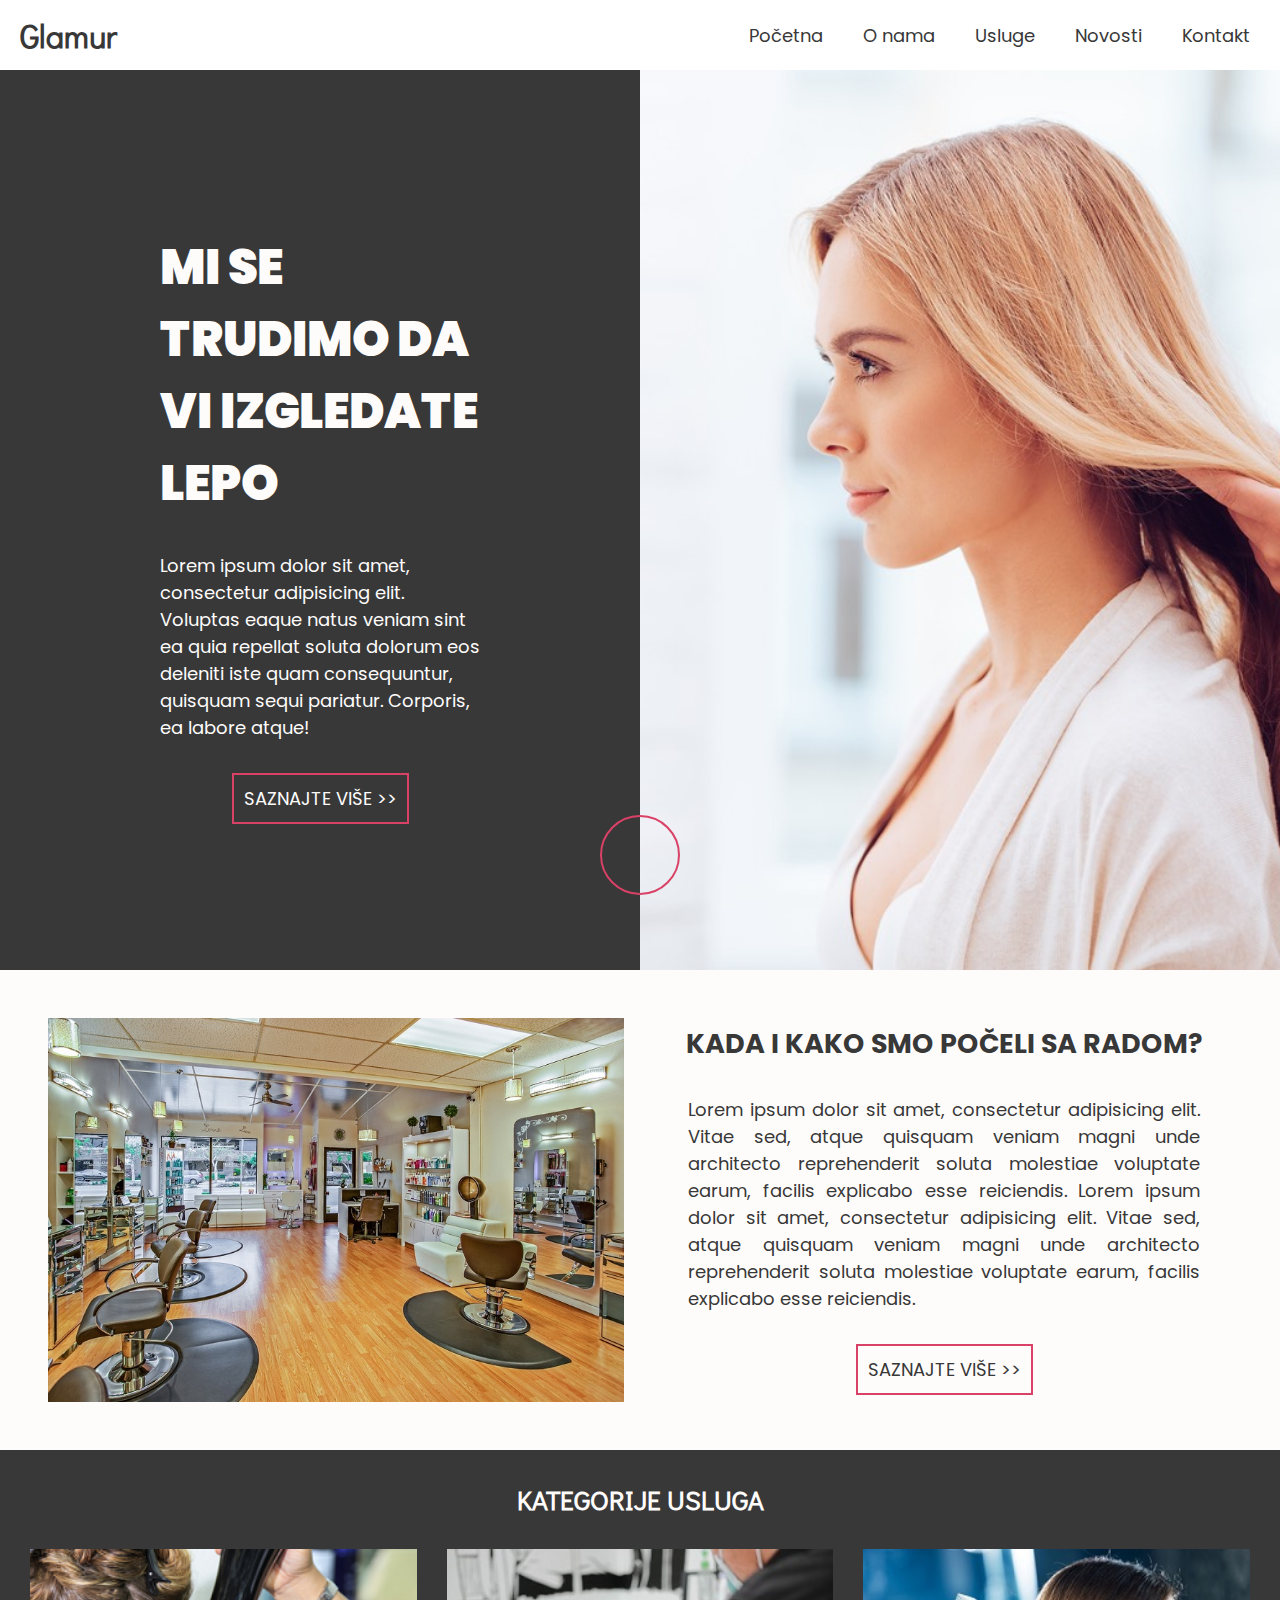
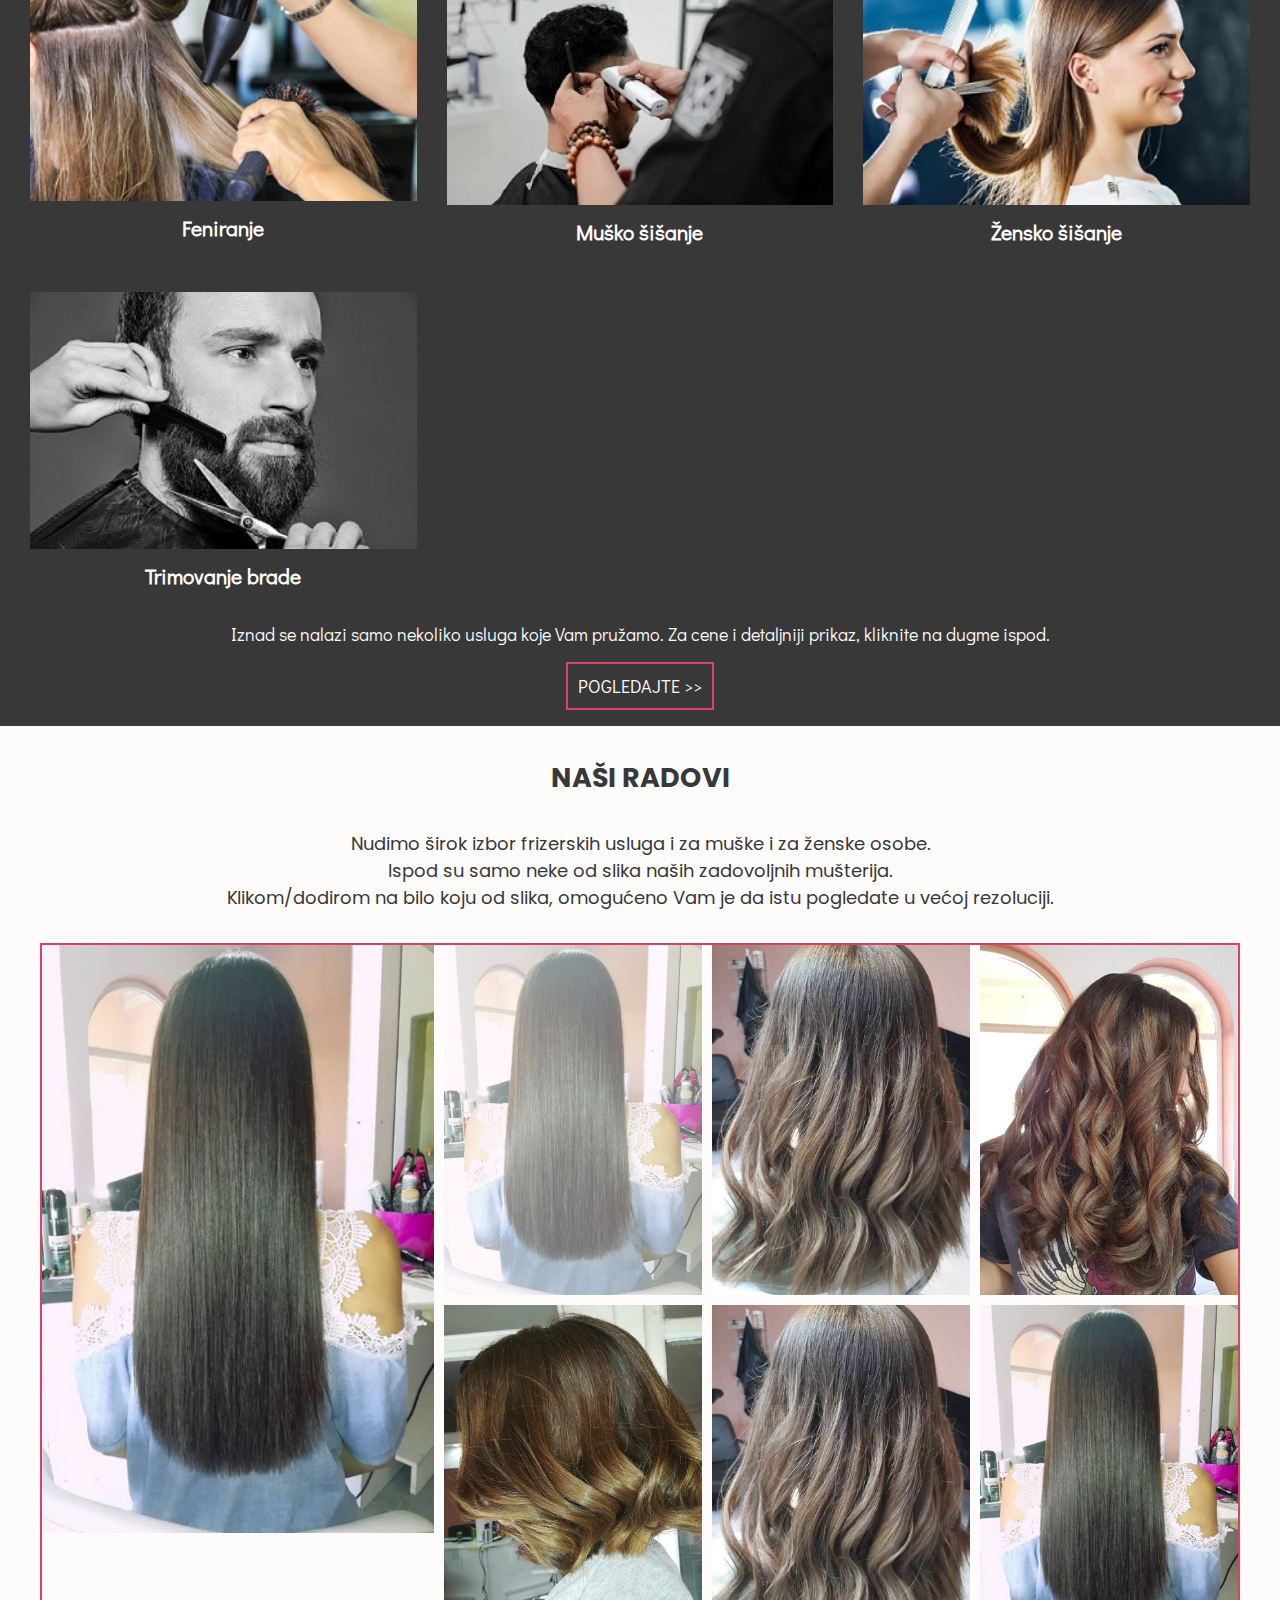
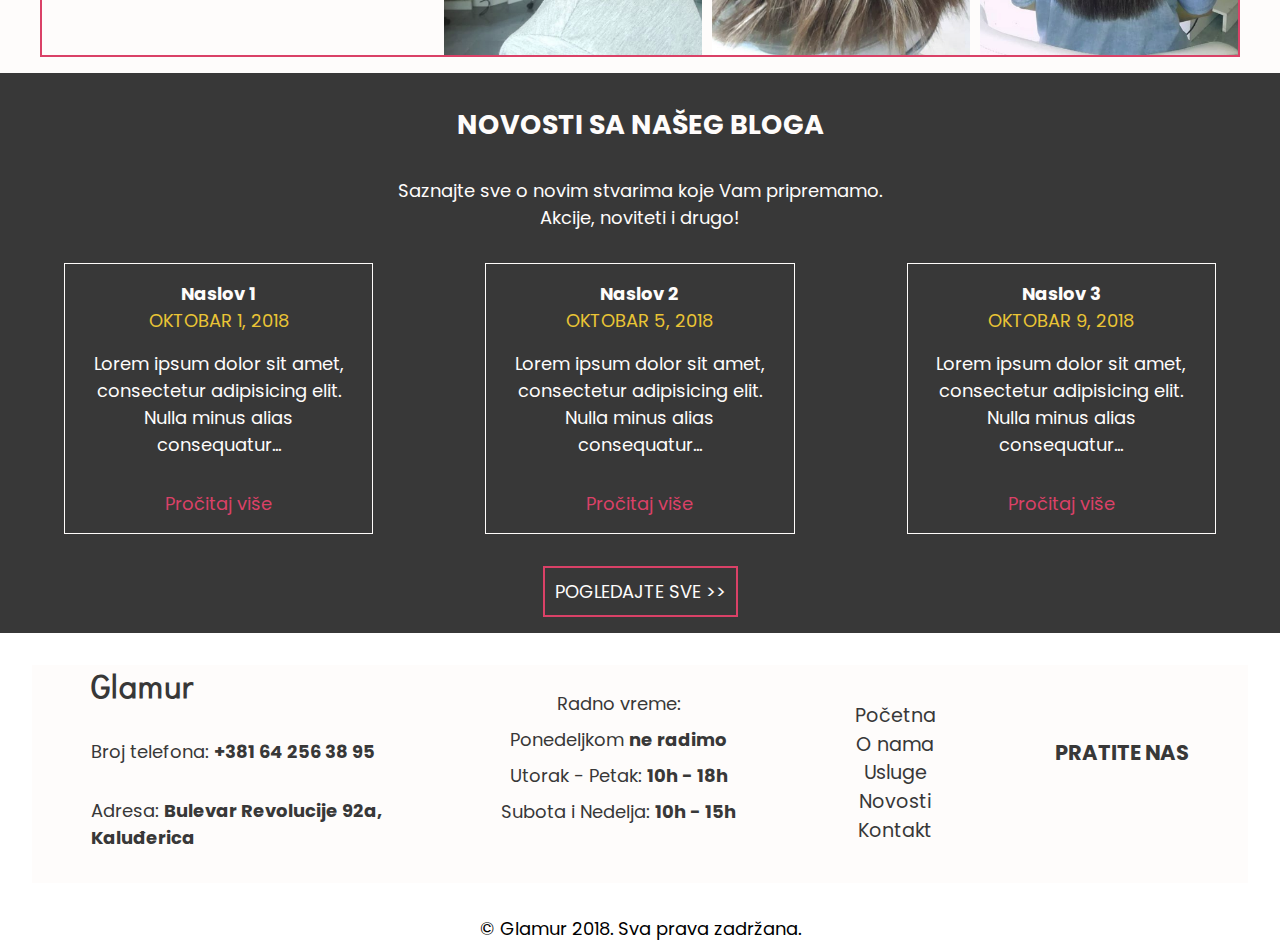
==== index.html @ 122aca2d "First commit before creating gh-pages branch" ====
<!DOCTYPE html>
<html lang="en">
<head>
    <meta charset="UTF-8">
    <meta name="viewport" content="width=device-width, initial-scale=1">
    <meta name="description" content="Početna stranica frizerskog salona Glamur Kaluđerica. Usluge, cene, galerija slika, kontakt informacije.">
    <meta name="keywords" content="Frizerski salon Glamur Kaluđerica, frizerski salon glamur, glamur kaludjerica, frizerski salon kaludjerica">
    <meta name="author" content="Jovan Jovanović | jovan6jovanovic@gmail.com">
    <link rel="icon" type="image" href="img/favicon/scissor-and-comb.png">
    <title>Frizerski salon Glamur Kaluđerica | Početna</title>
    <link rel="stylesheet" type="text/css" href="css/style.css">
    <link rel="stylesheet" href="https://use.fontawesome.com/releases/v5.4.1/css/all.css" integrity="sha384-5sAR7xN1Nv6T6+dT2mhtzEpVJvfS3NScPQTrOxhwjIuvcA67KV2R5Jz6kr4abQsz" crossorigin="anonymous">
</head>
<body>
 
 <div class="flex-container">
    
    <header id="home">
        <nav class="navbar">
            <span class="navbar-toggle" id="js-navbar-toggle">
                <i class="fas fa-bars"></i>
            </span>
            <a href="index.html" class="logo">Glamur</a>
            <ul class="main-nav" id="js-menu">
                <li><a href="index.html" class="nav-links">Početna</a></li>
                <li><a href="#" class="nav-links">O nama</a></li>
                <li><a href="#" class="nav-links">Usluge</a></li>
                <li><a href="#" class="nav-links">Novosti</a></li>
                <li><a href="#" class="nav-links">Kontakt</a></li>
            </ul>
        </nav>
    </header>
    
    <button onclick="topFunction()" id="scroll-to-top" title="Nazad na početak"><i class="fas fa-angle-up"></i></button>
    
    <section class="hero">
        <div class="left-half">
               <div class="left-half-content">
                <h1><strong>Mi se trudimo da Vi izgledate lepo</strong></h1>
                <p>Lorem ipsum dolor sit amet, consectetur adipisicing elit. Voluptas eaque natus veniam sint ea quia repellat soluta dolorum eos deleniti iste quam consequuntur, quisquam sequi pariatur. Corporis, ea labore atque!</p>
                <a href="#" class="button">Saznajte više &gt;&gt;</a>
                </div>
        </div>
        <div class="right-half">
            
        </div>
        
        <div class="scroll">
                <a href="#info"><i class="fas fa-angle-double-down"></i></a>
        </div>
    </section>
    
    <section class="info" id="info"> <!-- info -->
            <img src="img/salon.jpeg" alt="Frizerski salon Glamur">
            <div class="info-wrapper">
                <h2>Kada i kako smo počeli sa radom?</h2>
                <p>Lorem ipsum dolor sit amet, consectetur adipisicing elit. Vitae sed, atque quisquam veniam magni unde architecto reprehenderit soluta molestiae voluptate earum, facilis explicabo esse reiciendis. Lorem ipsum dolor sit amet, consectetur adipisicing elit. Vitae sed, atque quisquam veniam magni unde architecto reprehenderit soluta molestiae voluptate earum, facilis explicabo esse reiciendis.</p>
                <a href="#" class="more-info-about-us button">Saznajte više &gt;&gt;</a>
            </div>
    </section> <!-- kraj info-a -->
     
     <section class="services" id="services"> <!-- services -->
        <h2>Kategorije usluga</h2>
        <div class="services-img">
            <div>
                <img src="img/feniranje.png" class="rounded" alt="">
                <h3>Feniranje</h3>
            </div>
            <div>
                <img src="img/sisanje-musko.jpg" class="rounded" alt="">
                <h3>Muško šišanje</h3>
            </div>
            <div>
                <img src="img/sisanje-zensko.jpg" class="rounded" alt="">
                <h3>Žensko šišanje</h3>
            </div>
            <div>
                <img src="img/oblikovanje-brade.jpg" class="rounded" alt="">
                <h3>Trimovanje brade</h3>
            </div>
        </div>
        <p>Iznad se nalazi samo nekoliko usluga koje Vam pružamo. Za cene i detaljniji prikaz, kliknite na dugme ispod.</p>
        <a href="#" class="button">Pogledajte  &gt;&gt;</a>
    </section> <!-- kraj services-a -->
    
    
    <section class="gallery"> <!-- gallery -->
        <h2>Naši radovi</h2>
        <p>Nudimo širok izbor frizerskih usluga i za muške i za ženske osobe. <br>
        Ispod su samo neke od slika naših zadovoljnih mušterija. <br>
        Klikom/dodirom na bilo koju od slika, omogućeno Vam je da istu pogledate u većoj rezoluciji.
        </p>
        <div class="gallery-container"> <!-- gallery-container -->
            <div class="main-img">
                <img src="img/slika1.png" alt="" id="current">
            </div>
            <div class="imgs">
                <img src="img/slika1.png" alt="">
                <img src="img/slika2.png" alt="">
                <img src="img/slika3.png" alt="">
                <img src="img/slika4.png" alt="">
                <img src="img/slika2.png" alt="">
                <img src="img/slika1.png" alt="">
            </div>
        </div> <!-- kraj gallery-container-a -->
    </section> <!-- kraj gallery -->
     
    <section class="blog-posts" id="blog"> <!-- blog-posts -->
        <h2>Novosti sa našeg bloga</h2>
        <p>Saznajte sve o novim stvarima koje Vam pripremamo. <br>
        Akcije, noviteti i drugo!</p>
        <div class="posts">
            <article>
                <h4>Naslov 1</h4>
                <span class="date">Oktobar 1, 2018</span>
                <p>Lorem ipsum dolor sit amet, consectetur adipisicing elit. Nulla minus alias consequatur...</p>
                <a href="#" class="see-more">Pročitaj više</a>
            </article>
            <article>
                <h4>Naslov 2</h4>
                <span class="date">Oktobar 5, 2018</span>
                <p>Lorem ipsum dolor sit amet, consectetur adipisicing elit. Nulla minus alias consequatur...</p>
                <a href="#" class="see-more">Pročitaj više</a>
            </article>
            <article>
                <h4>Naslov 3</h4>
                <span class="date">Oktobar 9, 2018</span>
                <p>Lorem ipsum dolor sit amet, consectetur adipisicing elit. Nulla minus alias consequatur...</p>
                <a href="#" class="see-more">Pročitaj više</a>
            </article>
        </div>
        <a href="#" class="button">Pogledajte sve &gt;&gt;</a>
    </section> <!-- kraj blog-posts -->

    <footer>
        <div class="footer"> <!-- footer div -->
            <section class="footer-info">
                <h2 id="footer-logo"><a href="index.html">Glamur</a></h2>
                <p>Broj telefona: <strong>+381 64 256 38 95</strong></p>
                <p>Adresa: <strong>Bulevar Revolucije 92a, <br> Kaluđerica</strong></p>
            </section>
            <section class="work-hours">
                <p>Radno vreme: <br>
                Ponedeljkom <strong>ne radimo</strong> <br>
                Utorak - Petak: <strong>10h - 18h</strong> <br>
                Subota i Nedelja: <strong>10h - 15h</strong>
                </p>
            </section>
            <section class="second-nav">
               <nav class="footer-nav">
                    <ul>
                        <li><a href="index.html">Početna</a></li>
                        <li><a href="#">O nama</a></li>
                        <li><a href="#">Usluge</a></li>
                        <li><a href="#">Novosti</a></li>
                        <li><a href="#">Kontakt</a></li>
                    </ul>
                </nav>
            </section>
            <section class="social">
                <h3>PRATITE NAS</h3>
                    <div class="social-icons">
                        <a href="#"><i class="fab fa-facebook fa-3x"></i></a>
                        <a href="https://www.instagram.com/glamur_up_mp/" target="_blank"><i class="fab fa-instagram fa-3x"></i></a>
                        <a href="#"><i class="fab fa-google-plus-g fa-3x"></i></a>
                    </div>
            </section>
        </div> <!-- kraj footer div-a -->
        <p class="copyright">&copy; Glamur 2018. Sva prava zadržana.</p>
    </footer>

     
 </div> <!-- .flex-container -->
 
<script type="text/javascript" src="js/script.js"></script>       
</body>
</html>
---- css/style.css ----
@import url('https://fonts.googleapis.com/css?family=Didact+Gothic|Poppins');
/*
font-family: 'Didact Gothic', sans-serif;
font-family: 'Poppins', sans-serif;
*/

/* COLORS
grey: #383838;
white: #FEFCFB;
pink: #DA4167;
blue: #034078;
yellow: #EAC435;
*/

:root {
scroll-behavior: smooth;
}

/* ANIMATIONS */

@keyframes scroll {
    0% {
        transform: translateY(-50px);
        opacity: 1;
    }
    
    20% {
        transform: translateY(0px);
        opacity: 0.3;
    }
    
    40% {
        transform: translateY(0px);
        opacity: 0.5;
    }
    
    60% {
        transform: translateY(0px);
        opacity: 0.7;
    }
    
    100% {
       transform: translateY(100px); 
        opacity: 1;
    }
}

@keyframes fadeIn {
  to {
    opacity: 1;
  }
}

.fade-in {
  opacity: 0;
  animation: fadeIn 0.5s ease-in 1 forwards;
}

/* GLOBAL */

* {
    margin: 0;
    padding: 0;
    box-sizing: border-box;
}

body {
    font-family: 'Poppins', sans-serif;
    font-size: 16px;
}

html, body {
    height: 100%;
}

ul, nav { list-style: none; }

a {
    text-decoration: none;
}

h1,h2:not(#logo) { text-transform: uppercase;}
h1, h2:not(#logo), p {margin-bottom: 2rem;}

.button {
    text-transform: uppercase;
    border: 2px solid #DA4167;
    padding: 10px;
    display: inline-block; /* ovo se postavlja da bi moglo da se primeni margin-bottom */
}

.button:hover {
    background-color: #DA4167;
    color: #FEFCFB;
    transition: all 0.4s cubic-bezier(0.42, 0, 0.58, 1);
}

.flex-container {
    display: flex;
    flex-direction: column;
}

/* HEADER */

.main-nav li {
    text-align: center;
    margin: 15px auto;
}

.main-nav { display: none; }

.logo {
    display: inline-block;
    font: bold 32px 'Didact Gothic', sans-serif;
    margin-top: 10px;
    margin-left: 20px;
    color: #383838;
}

.nav-links {
    color: #383838;
}

.navbar-toggle {
    position: absolute;
    top: 10px;
    right: 20px;
    cursor: pointer; 
    color: #383838;
    font-size: 30px;
}

.active {
    display: block;
}  

/* HERO */

.hero {
    display: flex;
    flex-direction: column;
}

.left-half {
    min-height: 100vh;
    background: url(../img/mobile-hero-opacity.png);
    background-position: center;
    background-size: cover;
    color: #383838;
    display: flex;
    flex-direction: column;
    justify-content: center;
    align-items: center;
    text-align: center;
}

.left-half-content {
    margin-left: 2rem;
    margin-right: 2rem;
}

.left-half-content > h1 {
    text-transform: uppercase;
    text-align: center;
    font-size: 30px;
    margin-top: 2rem;
}

.left-half-content a {
    color: #383838;
    margin-bottom: 1rem;
}

.right-half {
    visibility: hidden;
}

.scroll {
    display: none;
}

/* "SCROLL TO TOP" BUTTON */
    
#scroll-to-top {
    display: none;
    position: fixed;
    bottom: 20px;
    right: 20px;
    z-index: 99;
    background-color: transparent;
    border: 2px solid #DA4167;
    outline: none;
    color: #DA4167;
    cursor: pointer;
    padding: 12px;
    font-size: 1em;
    transition: all 0.4s cubic-bezier(0.42, 0, 0.58, 1);
}

#scroll-to-top:hover {
    background-color: #DA4167;
    color: #FEFCFB;
}

/* INFO */

.info {
    display: grid;
    grid-template-columns: 1fr;
    grid-gap: 2rem;
    text-align: center;
    color: #383838;
    background: #FEFCFB;
    padding: 2rem;
}

.info p { text-align: justify; }

.info-wrapper { order: 1; }
.info-wrapper  h1 { margin-top: 2rem; }

.more-info-about-us { color: #383838; }

.info img {
    max-width: 100%;
    order: 2;
}

/* SERVICES */

.services {
    font-family: 'Didact Gothic', sans-serif;
    background: #383838;
    text-align: center;
    color: #FEFCFB;
}

.services a {
    color: #FEFCFB;
    margin-bottom: 1rem;
}

.services h3 { margin-bottom: 1rem; }
.services h2 { margin-top: 2rem; }
.services p { margin: 1rem 2rem; }

/* GALLERY */

.gallery {
    background: #FEFCFB;
    color: #383838;
    text-align: center;
}

.gallery p {
    margin-left: 2rem;
    margin-right: 2rem;
}

.gallery-container {
    max-width: 300px;
    margin: auto;
    margin-bottom: 1rem;
    border: 2px solid #DA4167;
}

.gallery > h2 {margin-top: 2rem;}

.imgs {
    display: grid;
    justify-content: center;
    grid-template-columns: repeat(2, 1fr);
    grid-gap: 5px;
}

.main-img img,
.imgs img {
  width: 100%;
}

/* BLOG */

.blog-posts {
    background: #383838;
    text-align: center;
    color: #FEFCFB;
}

.blog-posts > h2 { margin-top: 2rem;}

.blog-posts > a {
    color: #FEFCFB;
    margin-bottom: 1rem;
    margin-top: 2rem;
}

.posts {
    display: grid;
    grid-template-rows: repeat(3, 1fr);
    grid-gap: 2rem;
}

.posts > article {
    border: 1px solid #FEFCFB;
    padding: 1rem;
    margin-left: 2rem;
    margin-right: 2rem;
}

.posts p { margin-top: 1rem;}
.posts a { color: #DA4167; }

.date {
    color: #EAC435; 
    text-transform: uppercase;
}


/* FOOTER */

.footer {
    margin: 2rem;
    background: #FEFCFB;
    color: #383838;
    display: flex;
    flex-direction: column;
    justify-content: space-around;
    align-items: center;
}

.copyright {
    margin: 0;
    text-align: center;
}

.footer-nav {
   display: none;
}

.work-hours { text-align: center; }
.work-hours p { line-height: 2; }

.social { text-align: center; }
.social-icons { margin-top: 1rem; }
.social-icons a { margin: 0 10px; }

.fa-facebook { color: #4862A3; }
.fa-instagram { color: #C9006B }
.fa-google-plus-g { color: #D44546; }

#footer-logo {
    font-family: 'Didact Gothic', sans-serif;
    font-size: 2rem;
    letter-spacing: 1px;
    text-transform: capitalize !important;
}

#footer-logo a { color: #383838; }
#footer-logo a:hover { color: #DA4167; }

.footer-info { text-align: center; }



/* ========================================================================================================================
DESKTOP LAYOUT */

@media screen and (min-width: 768px) {

/* GENERIC STYLES */
    
    body {
        font-size: 18px;
    }
    
    h1 { font-size: 3rem !important;}
    
/* HEADER */
    
    .navbar {
        display: flex;
        justify-content: space-between;
        padding-bottom: 0;
        height: 70px;
        align-items: center;
    }
    
    .main-nav {
        display: flex;
        margin-right: 30px;
        flex-direction: row;
        justify-content: flex-end;
    }
    
    .main-nav li { margin: 0; }
    
    .nav-links {
        margin-left: 40px;
        color: #383838;
    }
    
    .logo { margin-top: 0; }
    
   .navbar-toggle { display: none; }
    
    .logo:hover,
    .nav-links:hover {
        color: #DA4167;
    }

    
/* HERO */
    
    .hero {
        display: grid;
        grid-template-columns: 1fr 1fr;
        min-height: 100vh;
    }
    
    .hero a { color: #FEFCFB; }
    
    .left-half {
        background: #383838;
        color: #FEFCFB;
    }
    
    .left-half-content {
        width: 50%;
        text-align: center;
    }
    
    .left-half-content h1 { text-align: left; }
    .left-half-content p { text-align: left; }
    
    .right-half {
        visibility: visible;
        background-image: url(../img/mobile-hero.jpg);
        background-size: cover;
        background-position: center;
   }
    
/* SCROLL DOWN BUTTON */

    .scroll {
        display: block;
        position: absolute;
        top: 95%;
        left: 50%;
        transform: translate(-50%, -50%);
        width: 80px;
        height: 80px;
        border: 2px solid #DA4167;
        border-radius: 50%;
        text-align: center;
        font-size: 50px;
        line-height: 80px;
        overflow: hidden;
    }

    .scroll:hover {
        background: rgba(218,65,103, 0.1);
    }

    .scroll .fas {
        margin: 0;
        padding: 0;
        color: #DA4167;
        animation: scroll 1.7s cubic-bezier(.52,.01,.51,1) infinite;
    }
    
/* "SCROLL TO TOP" BUTTON */
    
    #scroll-to-top {
        padding: 15px;
        font-size: 1.5em;
    }
    
/* INFO */

    .info {
        color: #383838;
        background: #FEFCFB;
        display: grid;
        grid-gap: 2rem;
        grid-template-columns: repeat(2, 1fr);
        padding: 3rem;
        text-align: center;
    }

    .info-wrapper {
        display: flex;
        flex-direction: column;
        justify-content: center;
        align-items: center;
    }

    .info-wrapper > p {
        text-align: justify;
        margin-left: 2rem;
        margin-right: 2rem;
    }

    .info img {
        transition: transform .5s;
        order: 1;
    }

    .info img:hover {
        transform: scale(1.1);
        transition: transform .5s;
    }
    
/* SERVICES */
    
    .services-img {
        display: grid;
        margin-left: 30px;
        margin-right: 30px;
        margin-bottom: 1rem;
        grid-gap: 30px;
        grid-template-columns: repeat(auto-fit, minmax(300px, 1fr));
    }
    
    .services-img img {
        width: 100%;
        box-shadow: #383838;
        transition: transform .5s;
}

    .services-img img:hover {
        transform: scale(1.1);
        transition: transform .5s;
    }
    
    .services h3 { margin-top: 0.5rem; }
    
/* GALLERY */
    
    .gallery-container {
        max-width: 1200px;
        display: grid;
        grid-template-columns: repeat(6, 1fr);
        grid-gap: 10px;
    }
    
    .imgs:hover { cursor: pointer; }

    .main-img {
        grid-column: 1 / 3;
    }

    .imgs {
        grid-column: 3 / -1;
        display: grid;
        grid-template-columns: repeat(3, 1fr);
        grid-template-rows: 1fr 1fr;
        grid-gap: 10px;
    }
    
    .imgs img { max-height: 350px; }
    
    
/*  BLOG-POSTS */
    
    .posts {
        display: grid;
        grid-template-columns: repeat(3, 1fr);
        grid-template-rows: auto;
        grid-gap: 3rem;
        margin-bottom: 2rem;
        margin-left: 2rem;
        margin-right: 2rem;
    }
    
    .blog-posts > a { margin-top: 0; }
    
/* FOOTER */
    
    .footer {
        flex-direction: row;
    }
    
    .footer-nav {
        display: block;
        text-align: center;
        font-size: 1.2rem;
        line-height: 1.5;
    }
    
    .footer-nav li a { color: #383838; }

    .footer-nav li a:hover {
        text-decoration: underline;
        color: #DA4167;
    }
    
    .footer-info { text-align: left; }
    
} /* media query zagrada */
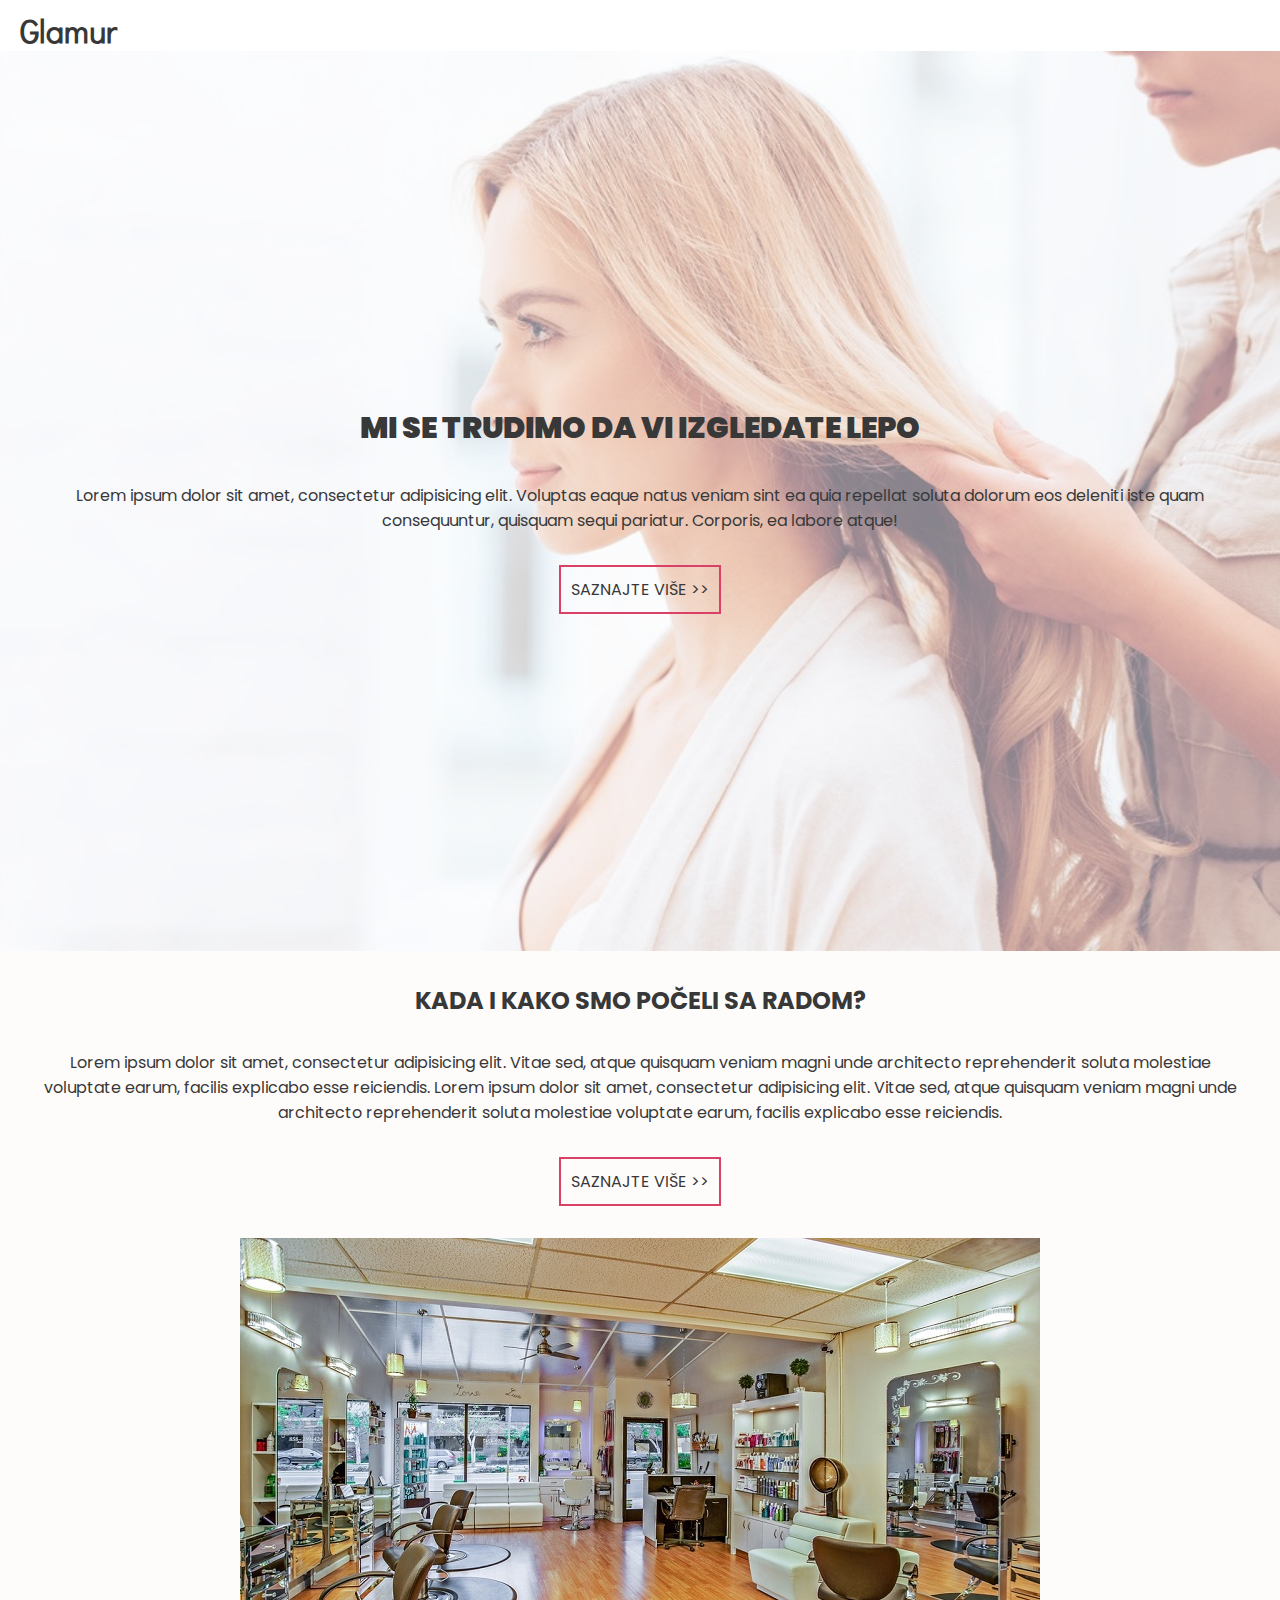
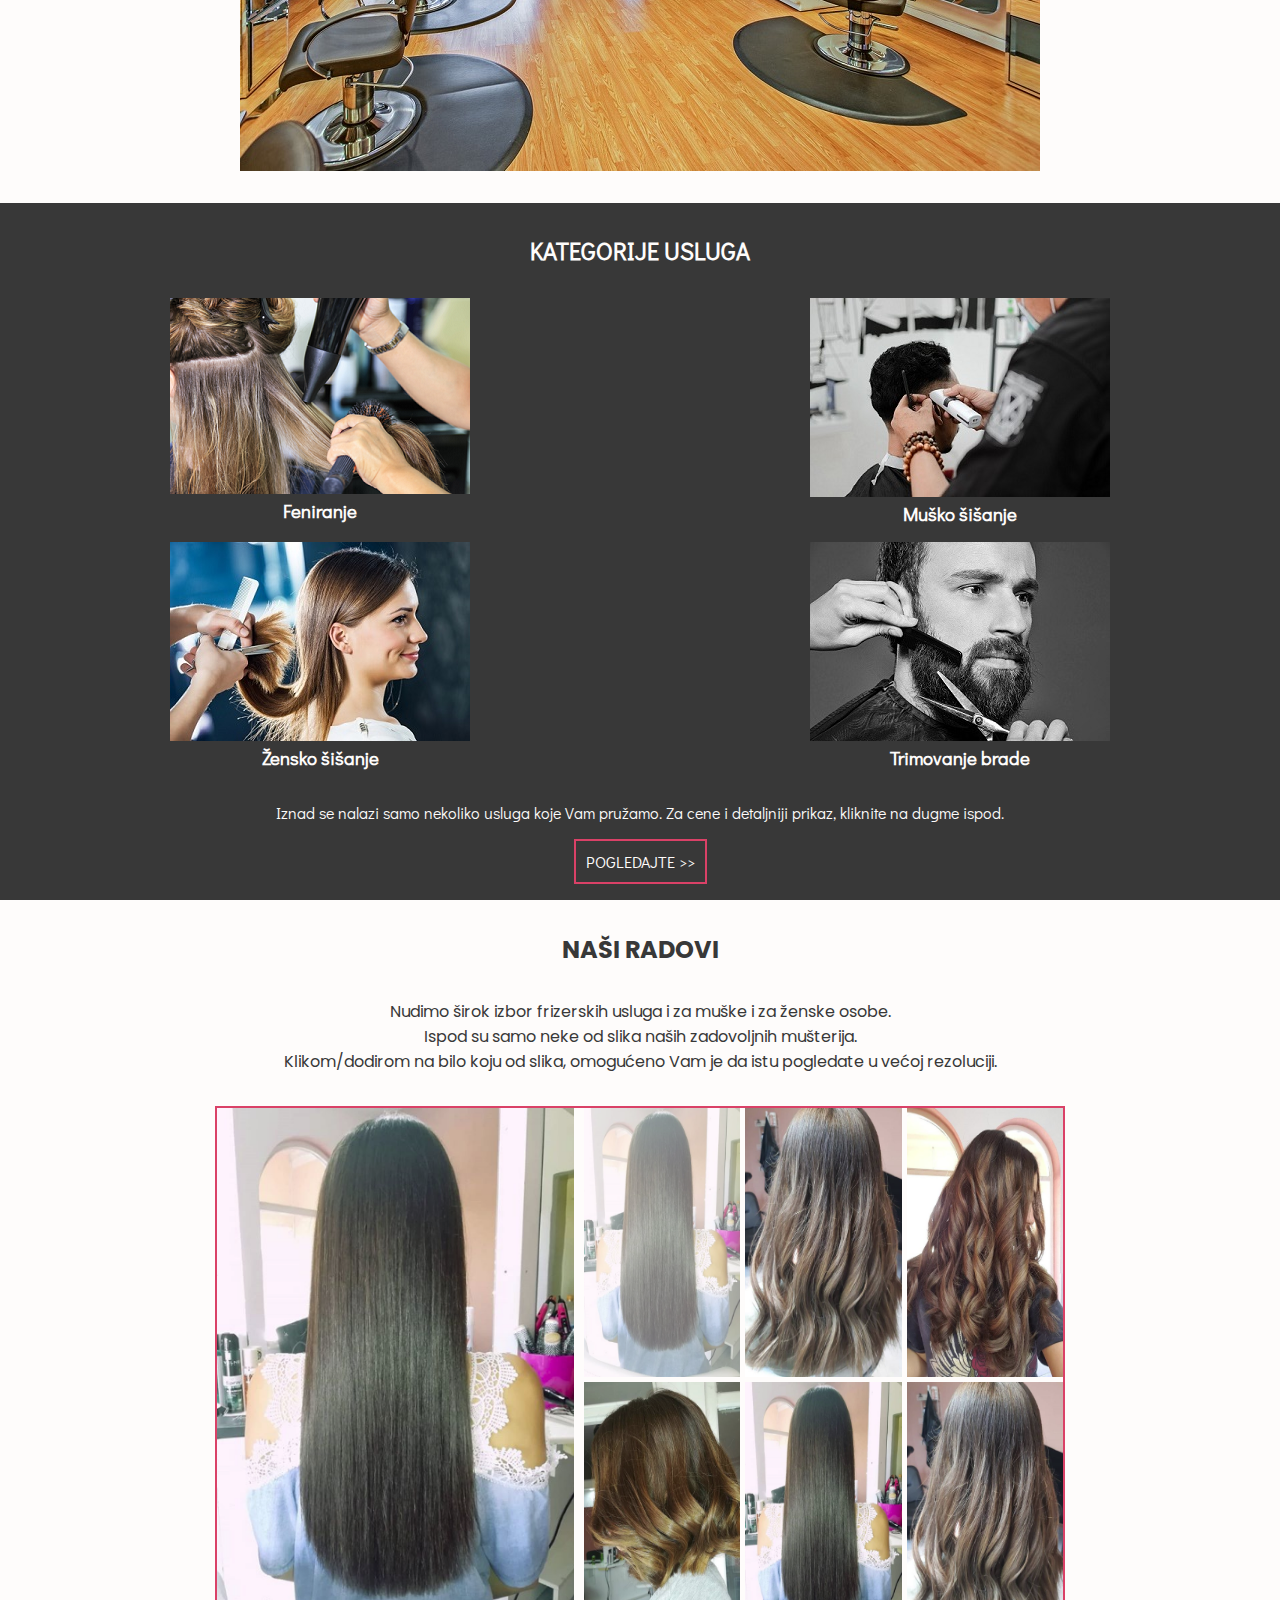
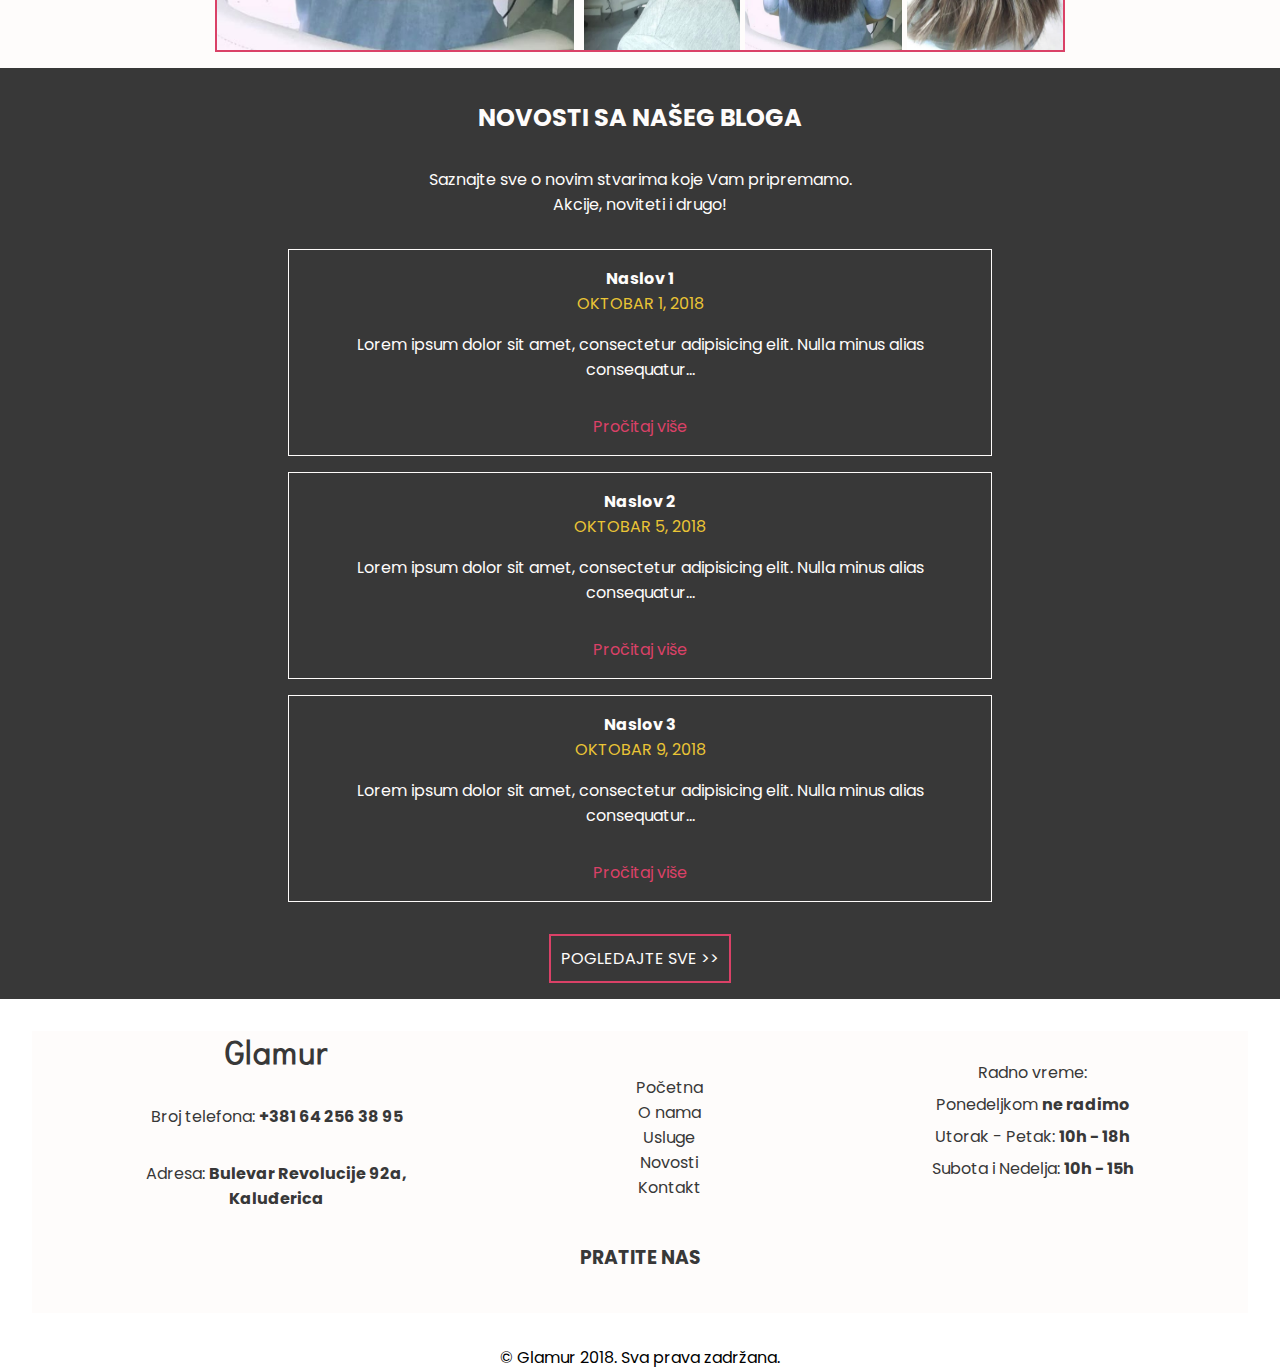
==== commit e3a9b0aa: "Probably final version" ====
--- a/index.html
+++ b/index.html
@@ -99,8 +99,8 @@
                 <img src="img/slika2.png" alt="">
                 <img src="img/slika3.png" alt="">
                 <img src="img/slika4.png" alt="">
+                <img src="img/slika1.png" alt="">
                 <img src="img/slika2.png" alt="">
-                <img src="img/slika1.png" alt="">
             </div>
         </div> <!-- kraj gallery-container-a -->
     </section> <!-- kraj gallery -->
--- a/css/style.css
+++ b/css/style.css
@@ -214,8 +214,6 @@
     padding: 2rem;
 }
 
-.info p { text-align: justify; }
-
 .info-wrapper { order: 1; }
 .info-wrapper  h1 { margin-top: 2rem; }
 
@@ -224,6 +222,9 @@
 .info img {
     max-width: 100%;
     order: 2;
+    display: block;
+    margin-left: auto;
+    margin-right: auto;
 }
 
 /* SERVICES */
@@ -275,7 +276,8 @@
 
 .main-img img,
 .imgs img {
-  width: 100%;
+    width: 100%;
+    height: auto;
 }
 
 /* BLOG */
@@ -333,9 +335,14 @@
     text-align: center;
 }
 
-.footer-nav {
-   display: none;
-}
+.footer-nav { display: none; }
+
+.footer-nav li a { color: #383838; }
+
+.footer-nav li a:hover {
+        text-decoration: underline;
+        color: #DA4167;
+    }
 
 .work-hours { text-align: center; }
 .work-hours p { line-height: 2; }
@@ -365,7 +372,7 @@
 /* ========================================================================================================================
 DESKTOP LAYOUT */
 
-@media screen and (min-width: 768px) {
+@media screen and (min-width: 1281px) {
 
 /* GENERIC STYLES */
     
@@ -495,7 +502,6 @@
     }
 
     .info-wrapper > p {
-        text-align: justify;
         margin-left: 2rem;
         margin-right: 2rem;
     }
@@ -522,8 +528,7 @@
     }
     
     .services-img img {
-        width: 100%;
-        box-shadow: #383838;
+        max-width: 100%;
         transition: transform .5s;
 }
 
@@ -539,7 +544,8 @@
     .gallery-container {
         max-width: 1200px;
         display: grid;
-        grid-template-columns: repeat(6, 1fr);
+        grid-template-columns: repeat(auto-fit, minmax(200px, 1fr));
+        grid-auto-flow: dense;
         grid-gap: 10px;
     }
     
@@ -547,17 +553,17 @@
 
     .main-img {
         grid-column: 1 / 3;
+        grid-row: 1 / -1;
     }
 
     .imgs {
         grid-column: 3 / -1;
         display: grid;
-        grid-template-columns: repeat(3, 1fr);
-        grid-template-rows: 1fr 1fr;
-        grid-gap: 10px;
-    }
-    
-    .imgs img { max-height: 350px; }
+        grid-template-columns: repeat(auto-fit, minmax(200px, 1fr));
+        grid-auto-flow: dense;
+    }
+    
+/*    .imgs img { max-height: 290px; }*/
     
     
 /*  BLOG-POSTS */
@@ -578,6 +584,7 @@
     
     .footer {
         flex-direction: row;
+        font-size: 16px;
     }
     
     .footer-nav {
@@ -585,15 +592,158 @@
         text-align: center;
         font-size: 1.2rem;
         line-height: 1.5;
-    }
-    
-    .footer-nav li a { color: #383838; }
-
-    .footer-nav li a:hover {
-        text-decoration: underline;
-        color: #DA4167;
+        font-size: 16px;
     }
     
     .footer-info { text-align: left; }
     
-} /* media query zagrada */+} /* media query zagrada */
+
+
+
+
+
+
+
+
+
+
+
+/* ==================================================================================================================================================
+TABLETS, IPADS (PORTRAIT)
+*/
+
+@media screen and (min-width: 768px) and (max-width: 1024px) {
+    
+/*   SERVICES */
+  
+    .services-img {
+        display: grid;
+        grid-template-columns: repeat(auto-fit, minmax(300px, 1fr));
+    }
+    
+/*  GALLERY */
+    
+    .gallery-container {
+        max-width: 500px;
+        grid-template-columns: repeat(auto-fit, minmax(350px, 1fr));
+        grid-auto-flow: dense;
+        grid-gap: 10px;
+    }
+    
+    .imgs {
+        display: grid;
+        grid-template-columns: repeat(3, 1fr);
+        grid-auto-flow: dense;
+    }
+    
+    
+/*  BLOG-POSTS */
+    
+    .posts {
+        max-width: 60%;
+        display: block;
+        margin-left: auto;
+        margin-right: auto;
+    }
+    
+    .posts article { margin-bottom: 1rem; }
+    
+    .blog-posts > a { margin-top: 1rem; }
+    
+/*  FOOTER */
+    
+    .footer {
+        display: grid;
+        grid-template-areas: 
+            'info hours'
+            'social social';
+    }
+    
+    .footer-info { grid-area: info; }
+    
+    .work-hours { grid-area: hours; }
+    
+    .social { grid-area: social; }
+  
+}
+
+
+
+
+/* ==================================================================================================================================================
+LAPTOPS
+*/
+
+
+@media (min-width: 1025px) and (max-width: 1280px) {
+    
+/*  SERVICES */
+    .services-img {
+        display: grid;
+        grid-template-columns: 1fr 1fr;
+    }
+    
+/*  GALLERY */
+    
+    .gallery-container {
+        max-width: 850px;
+        display: grid;
+        grid-template-columns: repeat(7, 1fr);
+        grid-auto-flow: dense;
+        grid-gap: 10px;
+    }
+    
+    .imgs:hover { cursor: pointer; }
+
+    .main-img {
+        grid-column: 1 / 4;
+    }
+    
+    #current, .imgs img { height: 100%; }
+
+    .imgs {
+        grid-column: 4 / -1;
+        display: grid;
+        grid-template-columns: repeat(3, 1fr);
+        grid-auto-flow: dense;
+    }
+    
+    
+/*  BLOG-POSTS */
+    
+    .posts {
+        max-width: 60%;
+        display: block;
+        margin-left: auto;
+        margin-right: auto;
+    }
+    
+    .posts article { margin-bottom: 1rem; }
+    
+    .blog-posts > a { margin-top: 1rem; }
+    
+/*  FOOTER */
+    
+    .footer {
+        display: grid;
+        grid-template-areas: 
+            'info nav hours'
+            'social social social';
+    }
+    
+    .footer-info { grid-area: info; }
+    
+    .second-nav {
+        grid-area: nav;
+        text-align: center;
+    }
+    
+    .footer-nav { display: block; }
+    
+    .work-hours { grid-area: hours; }
+    
+    .social { grid-area: social; }
+     
+  
+}
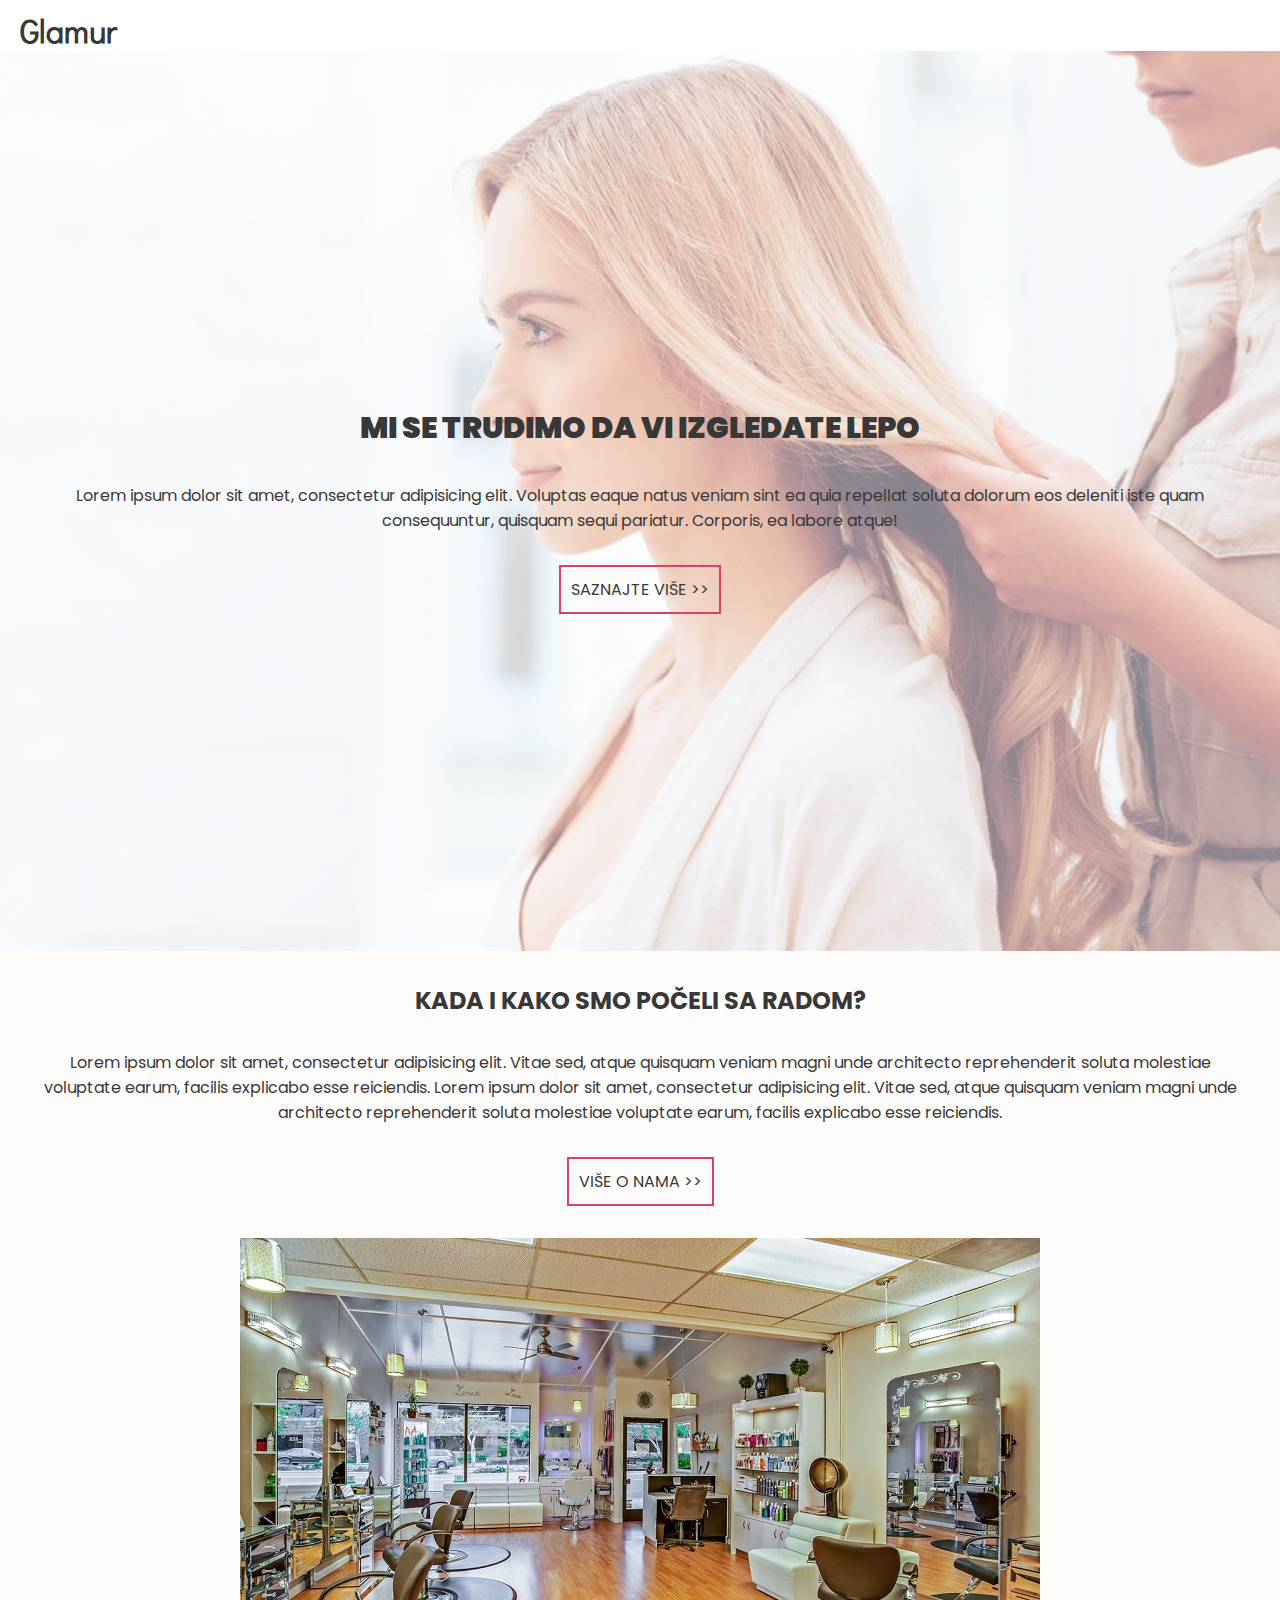
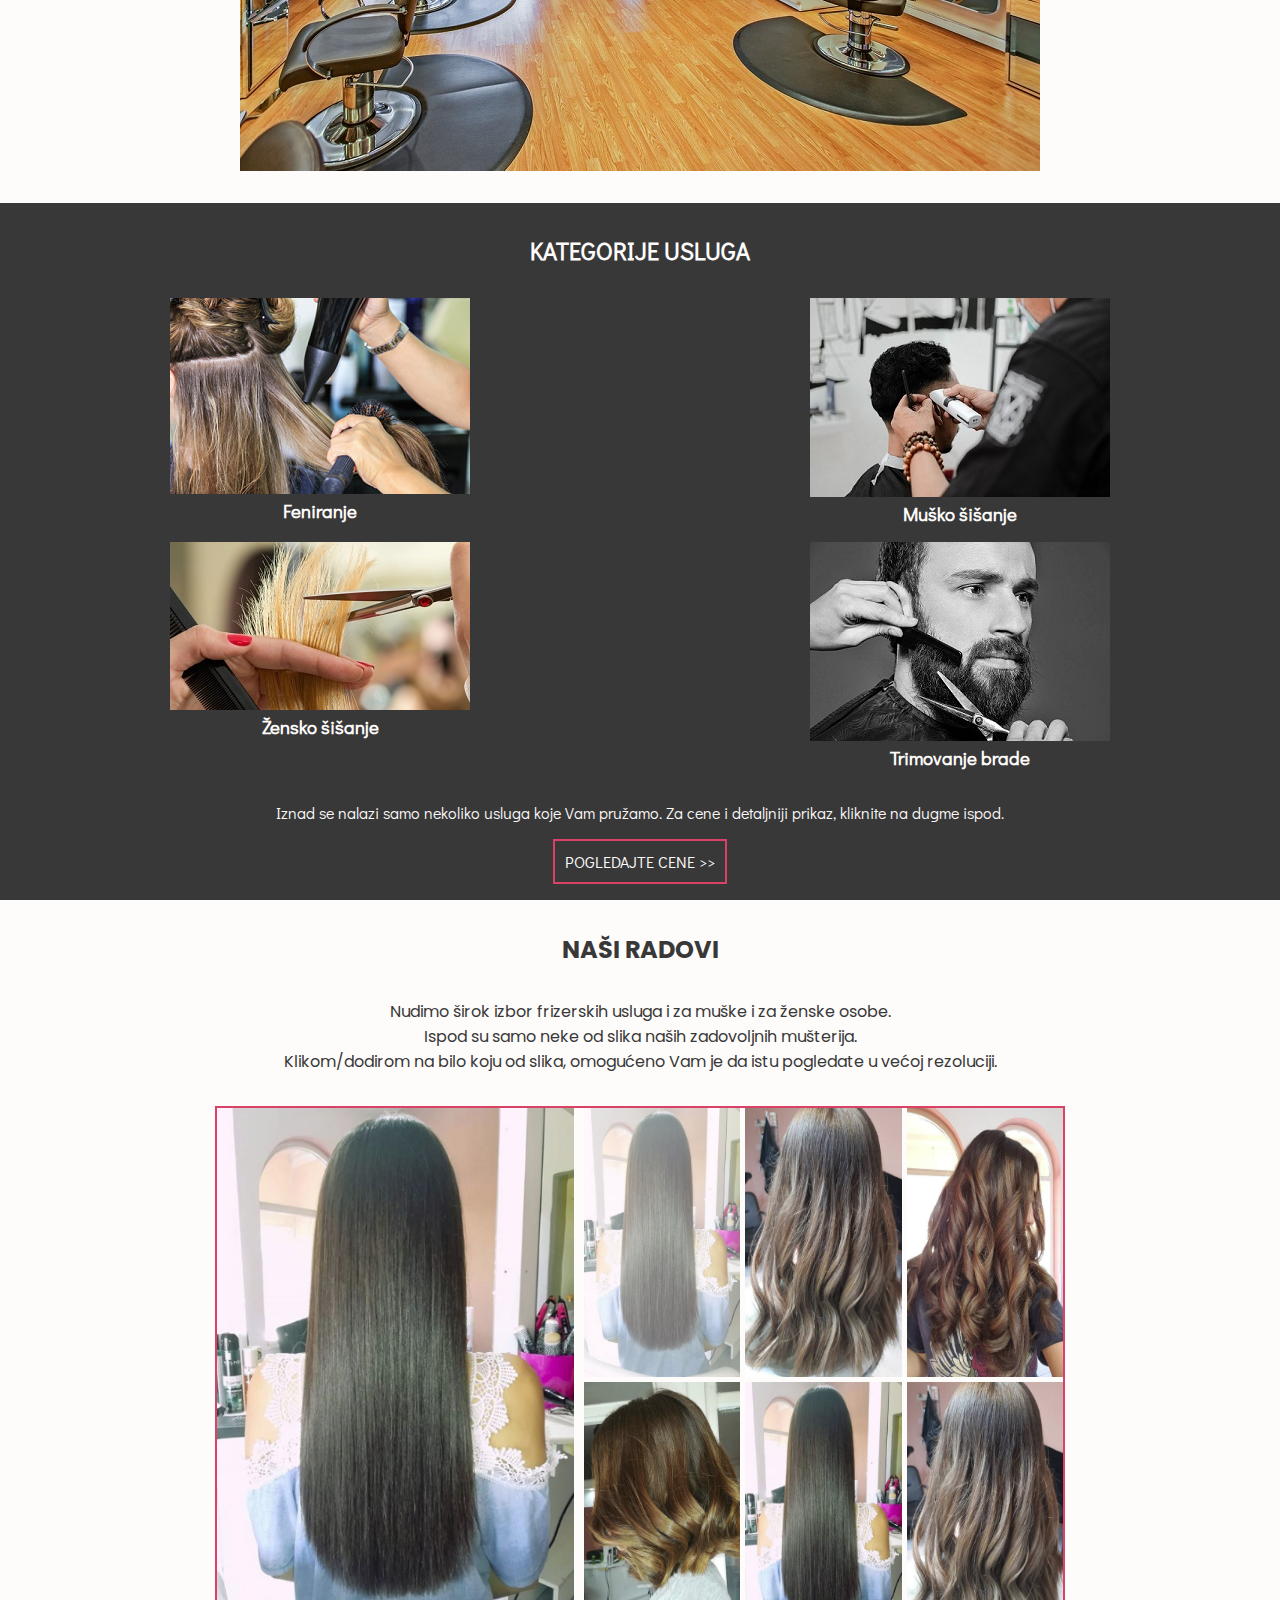
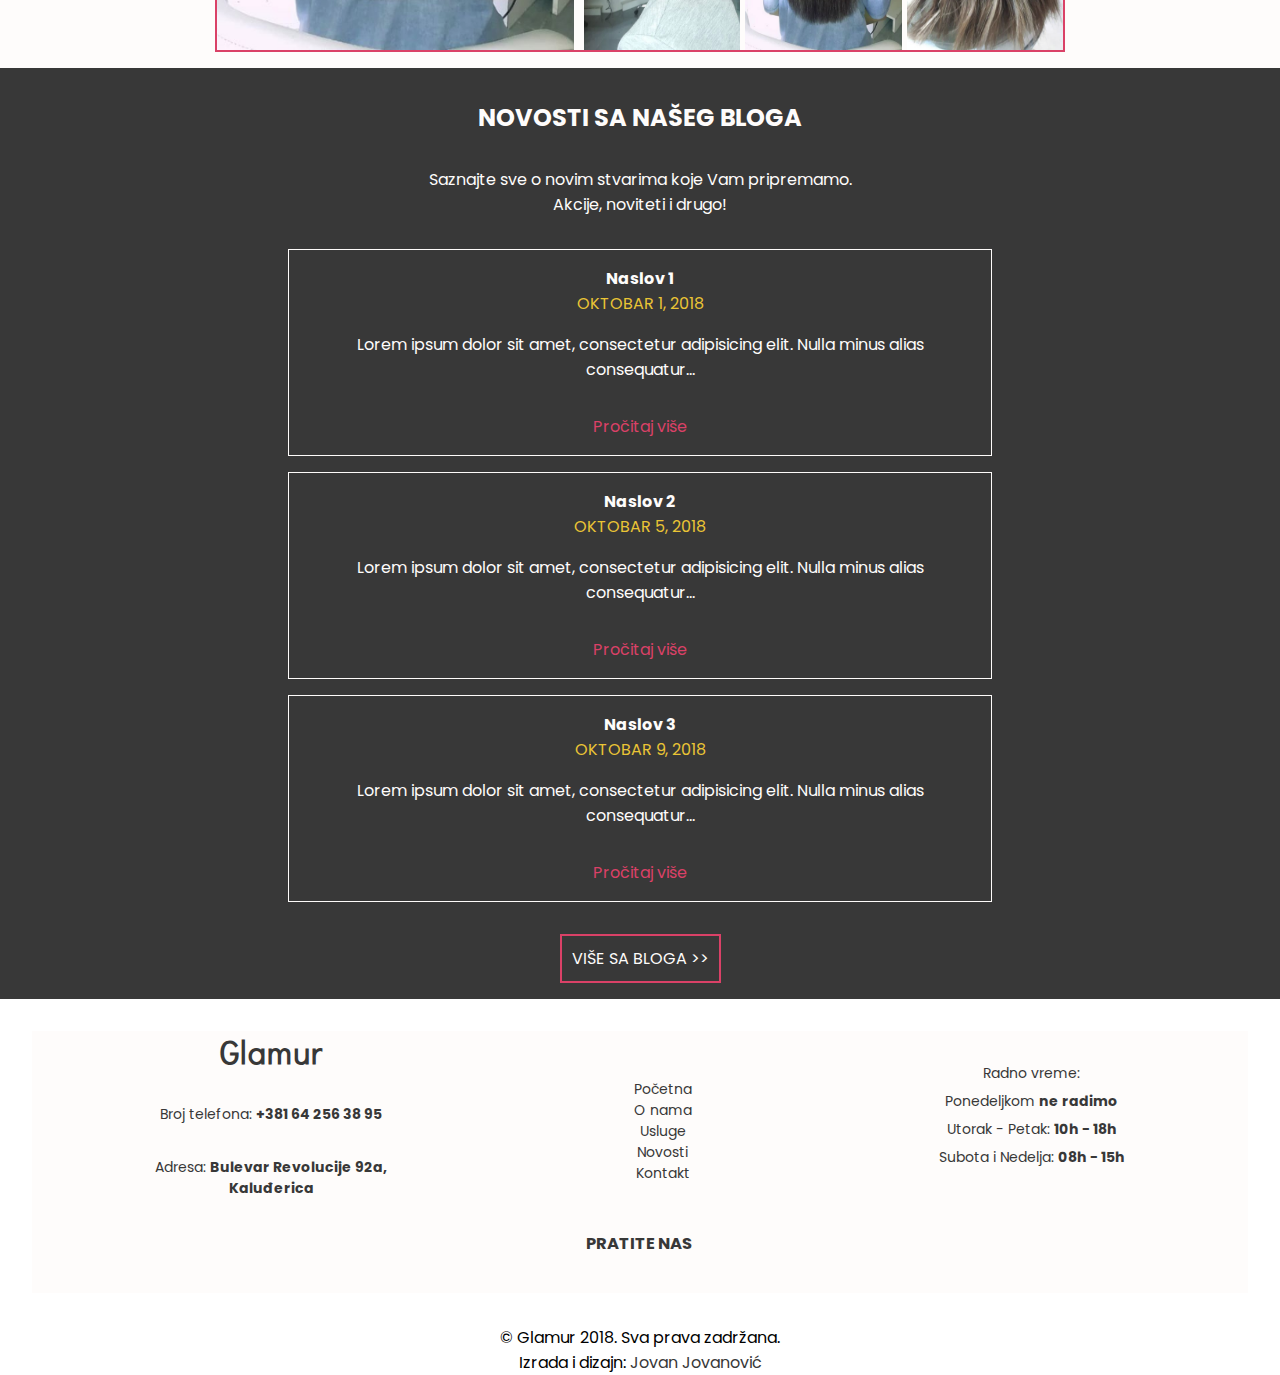
==== commit e38ba72e: "Adedd about us page" ====
--- a/index.html
+++ b/index.html
@@ -4,11 +4,11 @@
     <meta charset="UTF-8">
     <meta name="viewport" content="width=device-width, initial-scale=1">
     <meta name="description" content="Početna stranica frizerskog salona Glamur Kaluđerica. Usluge, cene, galerija slika, kontakt informacije.">
-    <meta name="keywords" content="Frizerski salon Glamur Kaluđerica, frizerski salon glamur, glamur kaludjerica, frizerski salon kaludjerica">
+    <meta name="keywords" content="frizerski, salon, glamur, kaludjerica, glamur kaludjerica, frizerski salon kaluđerica">
     <meta name="author" content="Jovan Jovanović | jovan6jovanovic@gmail.com">
     <link rel="icon" type="image" href="img/favicon/scissor-and-comb.png">
-    <title>Frizerski salon Glamur Kaluđerica | Početna</title>
-    <link rel="stylesheet" type="text/css" href="css/style.css">
+    <title>Početna | Frizerski salon Glamur Kaluđerica</title>
+    <link rel="stylesheet" type="text/css" href="css/home-page.css">
     <link rel="stylesheet" href="https://use.fontawesome.com/releases/v5.4.1/css/all.css" integrity="sha384-5sAR7xN1Nv6T6+dT2mhtzEpVJvfS3NScPQTrOxhwjIuvcA67KV2R5Jz6kr4abQsz" crossorigin="anonymous">
 </head>
 <body>
@@ -23,8 +23,8 @@
             <a href="index.html" class="logo">Glamur</a>
             <ul class="main-nav" id="js-menu">
                 <li><a href="index.html" class="nav-links">Početna</a></li>
-                <li><a href="#" class="nav-links">O nama</a></li>
-                <li><a href="#" class="nav-links">Usluge</a></li>
+                <li><a href="o-nama.html" class="nav-links">O nama</a></li>
+                <li><a href="usluge.html" class="nav-links">Usluge</a></li>
                 <li><a href="#" class="nav-links">Novosti</a></li>
                 <li><a href="#" class="nav-links">Kontakt</a></li>
             </ul>
@@ -55,7 +55,7 @@
             <div class="info-wrapper">
                 <h2>Kada i kako smo počeli sa radom?</h2>
                 <p>Lorem ipsum dolor sit amet, consectetur adipisicing elit. Vitae sed, atque quisquam veniam magni unde architecto reprehenderit soluta molestiae voluptate earum, facilis explicabo esse reiciendis. Lorem ipsum dolor sit amet, consectetur adipisicing elit. Vitae sed, atque quisquam veniam magni unde architecto reprehenderit soluta molestiae voluptate earum, facilis explicabo esse reiciendis.</p>
-                <a href="#" class="more-info-about-us button">Saznajte više &gt;&gt;</a>
+                <a href="o-nama.html" class="more-info-about-us button">Više o nama &gt;&gt;</a>
             </div>
     </section> <!-- kraj info-a -->
      
@@ -80,7 +80,7 @@
             </div>
         </div>
         <p>Iznad se nalazi samo nekoliko usluga koje Vam pružamo. Za cene i detaljniji prikaz, kliknite na dugme ispod.</p>
-        <a href="#" class="button">Pogledajte  &gt;&gt;</a>
+        <a href="usluge.html" class="button">Pogledajte cene &gt;&gt;</a>
     </section> <!-- kraj services-a -->
     
     
@@ -129,7 +129,7 @@
                 <a href="#" class="see-more">Pročitaj više</a>
             </article>
         </div>
-        <a href="#" class="button">Pogledajte sve &gt;&gt;</a>
+        <a href="#" class="button">Više sa bloga &gt;&gt;</a>
     </section> <!-- kraj blog-posts -->
 
     <footer>
@@ -143,15 +143,15 @@
                 <p>Radno vreme: <br>
                 Ponedeljkom <strong>ne radimo</strong> <br>
                 Utorak - Petak: <strong>10h - 18h</strong> <br>
-                Subota i Nedelja: <strong>10h - 15h</strong>
+                Subota i Nedelja: <strong>08h - 15h</strong>
                 </p>
             </section>
             <section class="second-nav">
                <nav class="footer-nav">
                     <ul>
                         <li><a href="index.html">Početna</a></li>
-                        <li><a href="#">O nama</a></li>
-                        <li><a href="#">Usluge</a></li>
+                        <li><a href="o-nama.html">O nama</a></li>
+                        <li><a href="usluge.html">Usluge</a></li>
                         <li><a href="#">Novosti</a></li>
                         <li><a href="#">Kontakt</a></li>
                     </ul>
@@ -166,7 +166,11 @@
                     </div>
             </section>
         </div> <!-- kraj footer div-a -->
-        <p class="copyright">&copy; Glamur 2018. Sva prava zadržana.</p>
+        
+        <div class="copy-and-design-info">
+            <p>&copy; Glamur 2018. Sva prava zadržana.</p>
+            <p>Izrada i dizajn: <a href="https://www.linkedin.com/in/jovan-jovanovi%C4%87-3b93a686/" target="_blank">Jovan Jovanović</a></p>
+        </div>
     </footer>
 
      
--- a/css/home-page.css
+++ b/css/home-page.css
@@ -0,0 +1,761 @@
+@import url('https://fonts.googleapis.com/css?family=Didact+Gothic|Poppins');
+/*
+font-family: 'Didact Gothic', sans-serif;
+font-family: 'Poppins', sans-serif;
+*/
+
+/* COLORS
+grey: #383838;
+white: #FEFCFB;
+pink: #DA4167;
+blue: #034078;
+yellow: #EAC435;
+*/
+
+:root {
+scroll-behavior: smooth;
+}
+
+/* ANIMATIONS */
+
+@keyframes scroll {
+    0% {
+        transform: translateY(-50px);
+        opacity: 1;
+    }
+    
+    20% {
+        transform: translateY(0px);
+        opacity: 0.3;
+    }
+    
+    40% {
+        transform: translateY(0px);
+        opacity: 0.5;
+    }
+    
+    60% {
+        transform: translateY(0px);
+        opacity: 0.7;
+    }
+    
+    100% {
+       transform: translateY(100px); 
+        opacity: 1;
+    }
+}
+
+@keyframes fadeIn {
+  to {
+    opacity: 1;
+  }
+}
+
+.fade-in {
+  opacity: 0;
+  animation: fadeIn 0.5s ease-in 1 forwards;
+}
+
+/* GLOBAL */
+
+* {
+    margin: 0;
+    padding: 0;
+    box-sizing: border-box;
+}
+
+body {
+    font-family: 'Poppins', sans-serif;
+    font-size: 16px;
+}
+
+html, body {
+    height: 100%;
+}
+
+ul, nav { list-style: none; }
+
+a {
+    text-decoration: none;
+}
+
+h1,h2:not(#logo) { text-transform: uppercase;}
+h1, h2:not(#logo), p {margin-bottom: 2rem;}
+
+.button {
+    text-transform: uppercase;
+    border: 2px solid #DA4167;
+    padding: 10px;
+    display: inline-block; /* ovo se postavlja da bi moglo da se primeni margin-bottom */
+}
+
+.button:hover {
+    background-color: #DA4167;
+    color: #FEFCFB;
+    transition: all 0.4s cubic-bezier(0.42, 0, 0.58, 1);
+}
+
+.flex-container {
+    display: flex;
+    flex-direction: column;
+}
+
+/* HEADER */
+
+.main-nav li {
+    text-align: center;
+    margin: 15px auto;
+}
+
+.main-nav { display: none; }
+
+.logo {
+    display: inline-block;
+    font: bold 32px 'Didact Gothic', sans-serif;
+    margin-top: 10px;
+    margin-left: 20px;
+    color: #383838;
+}
+
+.nav-links {
+    color: #383838;
+}
+
+.navbar-toggle {
+    position: absolute;
+    top: 10px;
+    right: 20px;
+    cursor: pointer; 
+    color: #383838;
+    font-size: 30px;
+}
+
+.active {
+    display: block;
+}  
+
+/* HERO */
+
+.hero {
+    display: flex;
+    flex-direction: column;
+}
+
+.left-half {
+    min-height: 100vh;
+    background: url(../img/mobile-hero-opacity.png);
+    background-position: center;
+    background-size: cover;
+    color: #383838;
+    display: flex;
+    flex-direction: column;
+    justify-content: center;
+    align-items: center;
+    text-align: center;
+}
+
+.left-half-content {
+    margin-left: 2rem;
+    margin-right: 2rem;
+}
+
+.left-half-content > h1 {
+    text-transform: uppercase;
+    text-align: center;
+    font-size: 30px;
+    margin-top: 2rem;
+}
+
+.left-half-content a {
+    color: #383838;
+    margin-bottom: 1rem;
+}
+
+.right-half {
+    visibility: hidden;
+}
+
+.scroll {
+    display: none;
+}
+
+/* "SCROLL TO TOP" BUTTON */
+    
+#scroll-to-top {
+    display: none;
+    position: fixed;
+    bottom: 20px;
+    right: 20px;
+    z-index: 99;
+    background-color: transparent;
+    border: 2px solid #DA4167;
+    outline: none;
+    color: #DA4167;
+    cursor: pointer;
+    padding: 12px;
+    font-size: 1em;
+    transition: all 0.4s cubic-bezier(0.42, 0, 0.58, 1);
+}
+
+#scroll-to-top:hover {
+    background-color: #DA4167;
+    color: #FEFCFB;
+}
+
+/* INFO */
+
+.info {
+    display: grid;
+    grid-template-columns: 1fr;
+    grid-gap: 2rem;
+    text-align: center;
+    color: #383838;
+    background: #FEFCFB;
+    padding: 2rem;
+}
+
+.info-wrapper { order: 1; }
+.info-wrapper  h1 { margin-top: 2rem; }
+
+.more-info-about-us { color: #383838; }
+
+.info img {
+    max-width: 100%;
+    order: 2;
+    display: block;
+    margin-left: auto;
+    margin-right: auto;
+}
+
+/* SERVICES */
+
+.services {
+    font-family: 'Didact Gothic', sans-serif;
+    background: #383838;
+    text-align: center;
+    color: #FEFCFB;
+}
+
+.services a {
+    color: #FEFCFB;
+    margin-bottom: 1rem;
+}
+
+.services h3 { margin-bottom: 1rem; }
+.services h2 { margin-top: 2rem; }
+.services p { margin: 1rem 2rem; }
+
+/* GALLERY */
+
+.gallery {
+    background: #FEFCFB;
+    color: #383838;
+    text-align: center;
+}
+
+.gallery p {
+    margin-left: 2rem;
+    margin-right: 2rem;
+}
+
+.gallery-container {
+    max-width: 300px;
+    margin: auto;
+    margin-bottom: 1rem;
+    border: 2px solid #DA4167;
+}
+
+.gallery > h2 {margin-top: 2rem;}
+
+.imgs {
+    display: grid;
+    justify-content: center;
+    grid-template-columns: repeat(2, 1fr);
+    grid-gap: 5px;
+}
+
+.main-img img,
+.imgs img {
+    width: 100%;
+    height: auto;
+}
+
+/* BLOG */
+
+.blog-posts {
+    background: #383838;
+    text-align: center;
+    color: #FEFCFB;
+}
+
+.blog-posts > h2 { margin-top: 2rem;}
+
+.blog-posts > a {
+    color: #FEFCFB;
+    margin-bottom: 1rem;
+    margin-top: 2rem;
+}
+
+.posts {
+    display: grid;
+    grid-template-rows: repeat(3, 1fr);
+    grid-gap: 2rem;
+}
+
+.posts > article {
+    border: 1px solid #FEFCFB;
+    padding: 1rem;
+    margin-left: 2rem;
+    margin-right: 2rem;
+}
+
+.posts p { margin-top: 1rem;}
+.posts a { color: #DA4167; }
+
+.date {
+    color: #EAC435; 
+    text-transform: uppercase;
+}
+
+
+/* FOOTER */
+
+.footer {
+    font-size: 0.875rem;
+    margin: 2rem;
+    background: #FEFCFB;
+    color: #383838;
+    display: flex;
+    flex-direction: column;
+    justify-content: space-around;
+    align-items: center;
+}
+
+.copy-and-design-info {
+    display: flex;
+    flex-direction: column;
+    text-align: center;
+}
+
+.copy-and-design-info p { margin: 0;}
+.copy-and-design-info a { color: #383838; }
+
+.footer-nav { display: none; }
+
+.footer-nav li a { color: #383838; }
+
+.footer-nav li a:hover {
+        text-decoration: underline;
+        color: #DA4167;
+    }
+
+.work-hours { text-align: center; }
+.work-hours p { line-height: 2; }
+
+.social { text-align: center; }
+.social-icons { margin-top: 1rem; }
+.social-icons a { margin: 0 10px; }
+
+.fa-facebook { color: #4862A3; }
+.fa-instagram { color: #C9006B }
+.fa-google-plus-g { color: #D44546; }
+
+#footer-logo {
+    font-family: 'Didact Gothic', sans-serif;
+    font-size: 2rem;
+    letter-spacing: 1px;
+    text-transform: capitalize !important;
+}
+
+#footer-logo a { color: #383838; }
+#footer-logo a:hover { color: #DA4167; }
+
+.footer-info { text-align: center; }
+
+
+
+
+/* ===============================================================================
+DESKTOP LAYOUT
+================================================================================== */
+
+@media screen and (min-width: 1281px) {
+
+/* GENERIC STYLES */
+    
+    body {
+        font-size: 18px;
+    }
+    
+    h1 { font-size: 3rem !important;}
+    
+/* HEADER */
+    
+    .navbar {
+        display: flex;
+        justify-content: space-between;
+        padding-bottom: 0;
+        height: 70px;
+        align-items: center;
+    }
+    
+    .main-nav {
+        display: flex;
+        margin-right: 30px;
+        flex-direction: row;
+        justify-content: flex-end;
+    }
+    
+    .main-nav li { margin: 0; }
+    
+    .nav-links {
+        margin-left: 40px;
+        color: #383838;
+    }
+    
+    .logo { margin-top: 0; }
+    
+   .navbar-toggle { display: none; }
+    
+    .logo:hover,
+    .nav-links:hover {
+        color: #DA4167;
+    }
+
+    
+/* HERO */
+    
+    .hero {
+        display: grid;
+        grid-template-columns: 1fr 1fr;
+        min-height: 100vh;
+    }
+    
+    .hero a { color: #FEFCFB; }
+    
+    .left-half {
+        background: #383838;
+        color: #FEFCFB;
+    }
+    
+    .left-half-content {
+        width: 50%;
+        text-align: center;
+    }
+    
+    .left-half-content h1 { text-align: left; }
+    .left-half-content p { text-align: left; }
+    
+    .right-half {
+        visibility: visible;
+        background-image: url(../img/mobile-hero.jpg);
+        background-size: cover;
+        background-position: center;
+   }
+    
+/* SCROLL DOWN BUTTON */
+
+    .scroll {
+        display: block;
+        position: absolute;
+        top: 95%;
+        left: 50%;
+        transform: translate(-50%, -50%);
+        width: 80px;
+        height: 80px;
+        border: 2px solid #DA4167;
+        border-radius: 50%;
+        text-align: center;
+        font-size: 50px;
+        line-height: 80px;
+        overflow: hidden;
+    }
+
+    .scroll:hover {
+        background: rgba(218,65,103, 0.1);
+    }
+
+    .scroll .fas {
+        margin: 0;
+        padding: 0;
+        color: #DA4167;
+        animation: scroll 1.7s cubic-bezier(.52,.01,.51,1) infinite;
+    }
+    
+/* "SCROLL TO TOP" BUTTON */
+    
+    #scroll-to-top {
+        padding: 15px;
+        font-size: 1.5em;
+    }
+    
+/* INFO */
+
+    .info {
+        color: #383838;
+        background: #FEFCFB;
+        display: grid;
+        grid-gap: 2rem;
+        grid-template-columns: repeat(2, 1fr);
+        padding: 3rem;
+        text-align: center;
+    }
+
+    .info-wrapper {
+        display: flex;
+        flex-direction: column;
+        justify-content: center;
+        align-items: center;
+    }
+
+    .info-wrapper > p {
+        margin-left: 2rem;
+        margin-right: 2rem;
+    }
+
+    .info img {
+        transition: transform .5s;
+        order: 1;
+    }
+
+    .info img:hover {
+        transform: scale(1.1);
+        transition: transform .5s;
+    }
+    
+/* SERVICES */
+    
+    .services-img {
+        display: grid;
+        margin-left: 30px;
+        margin-right: 30px;
+        margin-bottom: 1rem;
+        grid-gap: 30px;
+        grid-template-columns: repeat(auto-fit, minmax(300px, 1fr));
+    }
+    
+    .services-img img {
+        max-width: 100%;
+        transition: transform .5s;
+}
+
+    .services-img img:hover {
+        transform: scale(1.1);
+        transition: transform .5s;
+    }
+    
+    .services h3 { margin-top: 0.5rem; }
+    
+/* GALLERY */
+    
+    .gallery-container {
+        max-width: 1200px;
+        display: grid;
+        grid-template-columns: repeat(auto-fit, minmax(200px, 1fr));
+        grid-auto-flow: dense;
+        grid-gap: 10px;
+    }
+    
+    .imgs:hover { cursor: pointer; }
+
+    .main-img {
+        grid-column: 1 / 3;
+        grid-row: 1 / -1;
+    }
+
+    .imgs {
+        grid-column: 3 / -1;
+        display: grid;
+        grid-template-columns: repeat(auto-fit, minmax(200px, 1fr));
+        grid-auto-flow: dense;
+    }
+    
+/*    .imgs img { max-height: 290px; }*/
+    
+    
+/*  BLOG-POSTS */
+    
+    .posts {
+        display: grid;
+        grid-template-columns: repeat(3, 1fr);
+        grid-template-rows: auto;
+        grid-gap: 3rem;
+        margin-bottom: 2rem;
+        margin-left: 2rem;
+        margin-right: 2rem;
+    }
+    
+    .blog-posts > a { margin-top: 0; }
+    
+/* FOOTER */
+    
+    .footer {
+        flex-direction: row;
+        font-size: 16px;
+    }
+    
+    .footer-nav {
+        display: block;
+        text-align: center;
+        font-size: 1.2rem;
+        line-height: 1.5;
+        font-size: 16px;
+    }
+    
+    .footer-info { text-align: left; }
+    
+    .copy-and-design-info {
+        flex-direction: row;
+        justify-content: space-around;
+    }
+    
+} /* media query zagrada */
+
+
+
+
+
+
+
+
+
+
+
+/* ===============================================================================
+TABLETS, IPADS (PORTRAIT)
+================================================================================== */
+
+@media screen and (min-width: 768px) and (max-width: 1024px) {
+    
+/*   SERVICES */
+  
+    .services-img {
+        display: grid;
+        grid-template-columns: repeat(auto-fit, minmax(300px, 1fr));
+    }
+    
+/*  GALLERY */
+    
+    .gallery-container {
+        max-width: 500px;
+        grid-template-columns: repeat(auto-fit, minmax(350px, 1fr));
+        grid-auto-flow: dense;
+        grid-gap: 10px;
+    }
+    
+    .imgs {
+        display: grid;
+        grid-template-columns: repeat(3, 1fr);
+        grid-auto-flow: dense;
+    }
+    
+    
+/*  BLOG-POSTS */
+    
+    .posts {
+        max-width: 60%;
+        display: block;
+        margin-left: auto;
+        margin-right: auto;
+    }
+    
+    .posts article { margin-bottom: 1rem; }
+    
+    .blog-posts > a { margin-top: 1rem; }
+    
+/*  FOOTER */
+    
+    .footer {
+        display: grid;
+        grid-template-areas: 
+            'info hours'
+            'social social';
+    }
+    
+    .footer-info { grid-area: info; }
+    
+    .work-hours { grid-area: hours; }
+    
+    .social { grid-area: social; }
+  
+}
+
+
+
+
+/* ===============================================================================
+LAPTOPS
+================================================================================== */
+
+
+@media (min-width: 1025px) and (max-width: 1280px) {
+    
+/*  SERVICES */
+    .services-img {
+        display: grid;
+        grid-template-columns: 1fr 1fr;
+    }
+    
+/*  GALLERY */
+    
+    .gallery-container {
+        max-width: 850px;
+        display: grid;
+        grid-template-columns: repeat(7, 1fr);
+        grid-auto-flow: dense;
+        grid-gap: 10px;
+    }
+    
+    .imgs:hover { cursor: pointer; }
+
+    .main-img {
+        grid-column: 1 / 4;
+    }
+    
+    #current, .imgs img { height: 100%; }
+
+    .imgs {
+        grid-column: 4 / -1;
+        display: grid;
+        grid-template-columns: repeat(3, 1fr);
+        grid-auto-flow: dense;
+    }
+    
+    
+/*  BLOG-POSTS */
+    
+    .posts {
+        max-width: 60%;
+        display: block;
+        margin-left: auto;
+        margin-right: auto;
+    }
+    
+    .posts article { margin-bottom: 1rem; }
+    
+    .blog-posts > a { margin-top: 1rem; }
+    
+/*  FOOTER */
+    
+    .footer {
+        display: grid;
+        grid-template-areas: 
+            'info nav hours'
+            'social social social';
+    }
+    
+    .footer-info { grid-area: info; }
+    
+    .second-nav {
+        grid-area: nav;
+        text-align: center;
+    }
+    
+    .footer-nav { display: block; }
+    
+    .work-hours { grid-area: hours; }
+    
+    .social { grid-area: social; }
+     
+  
+}
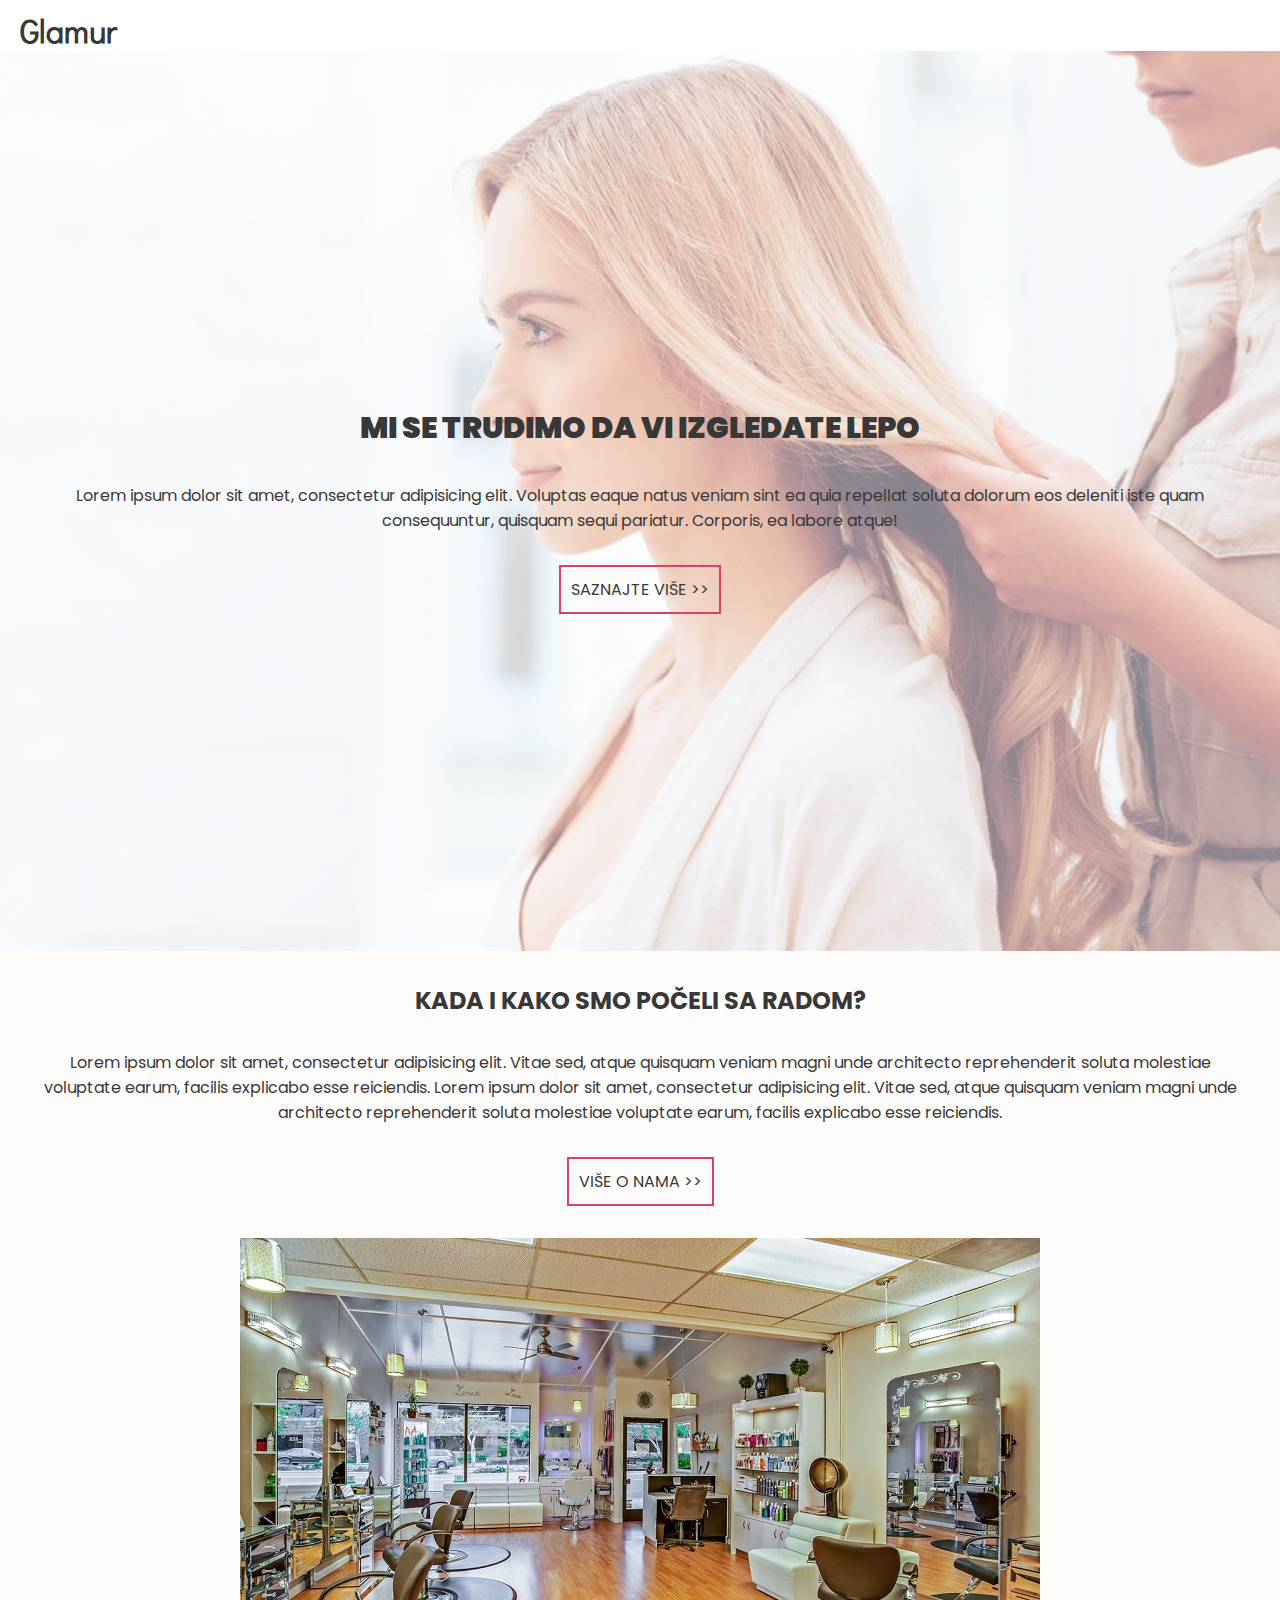
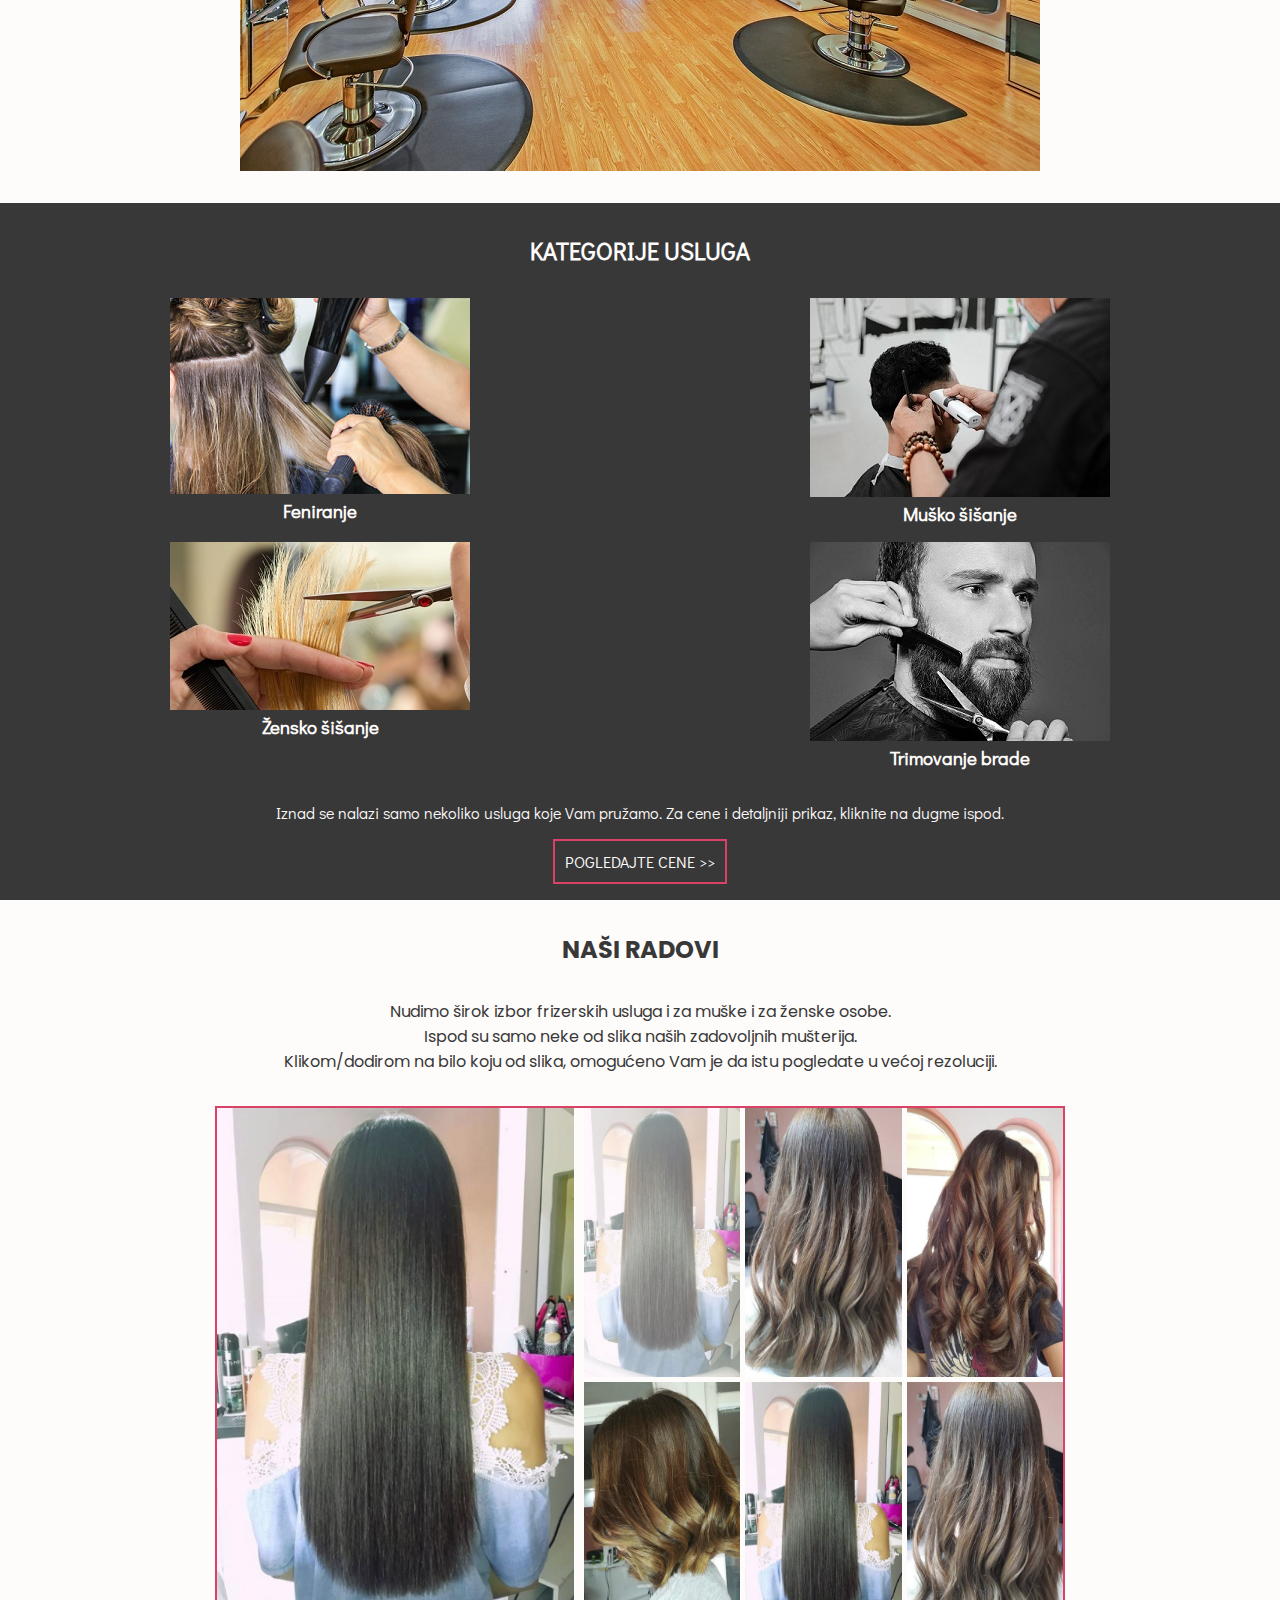
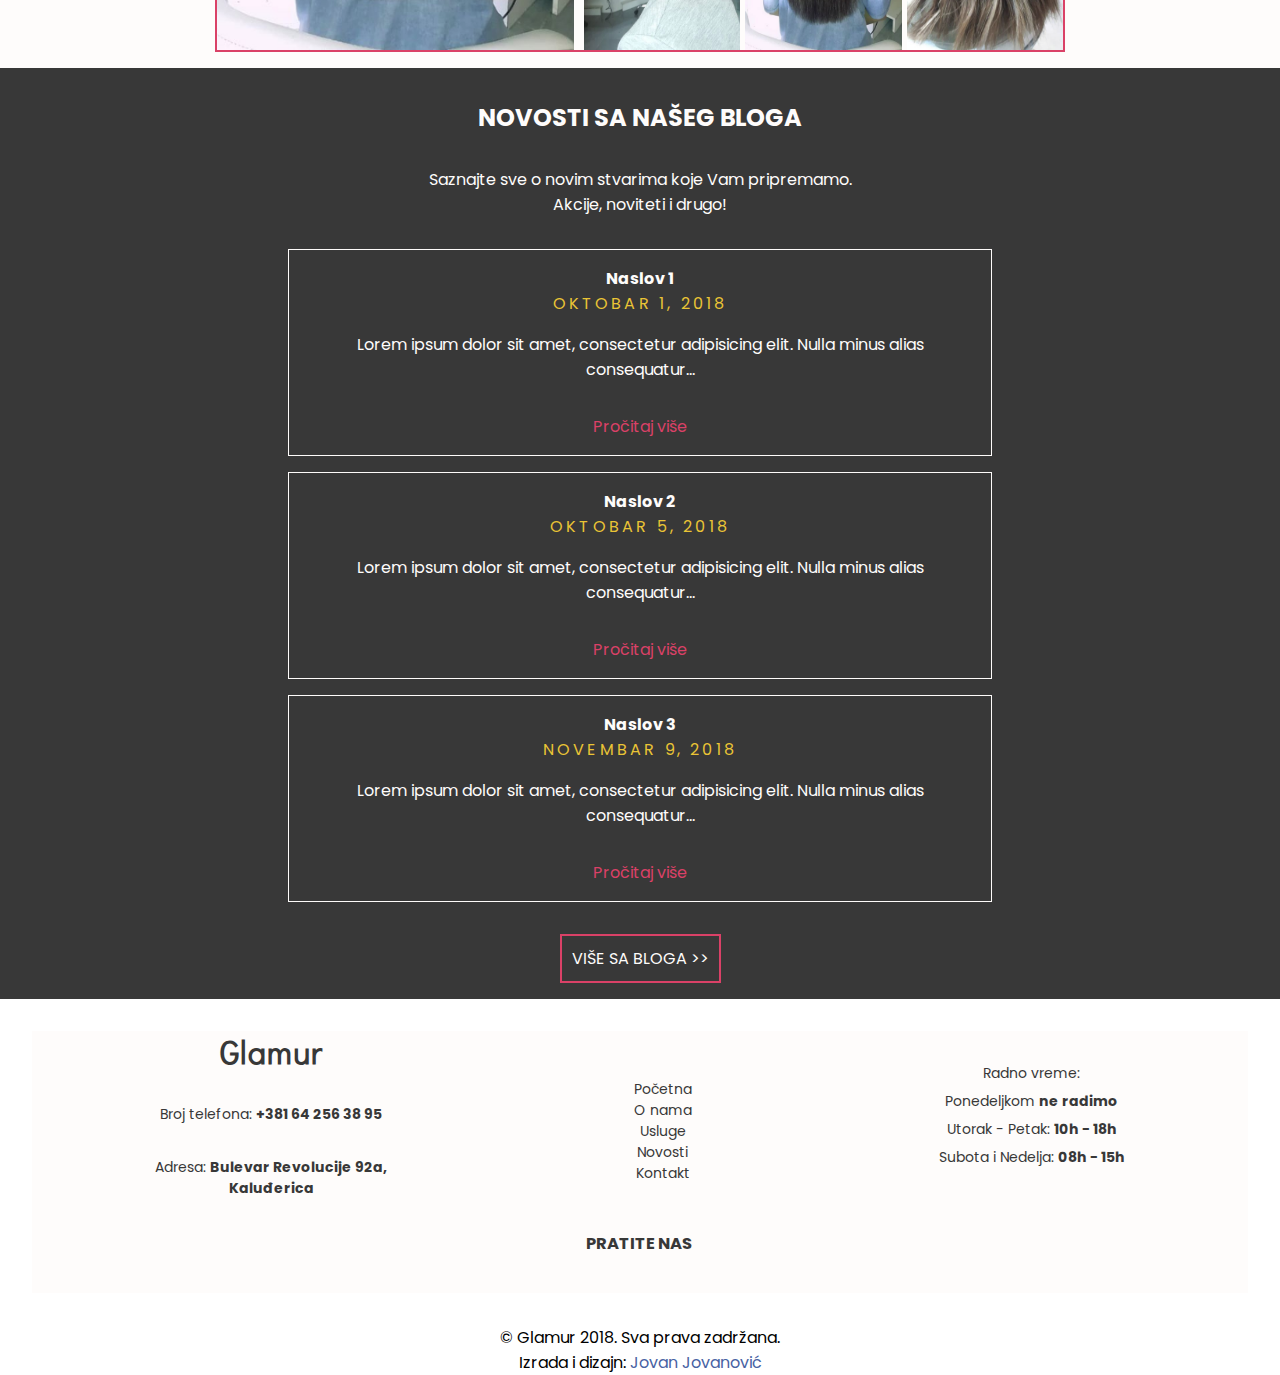
==== commit 894bdfb6: "Added blog page" ====
--- a/index.html
+++ b/index.html
@@ -25,8 +25,8 @@
                 <li><a href="index.html" class="nav-links">Početna</a></li>
                 <li><a href="o-nama.html" class="nav-links">O nama</a></li>
                 <li><a href="usluge.html" class="nav-links">Usluge</a></li>
-                <li><a href="#" class="nav-links">Novosti</a></li>
-                <li><a href="#" class="nav-links">Kontakt</a></li>
+                <li><a href="blog.html" class="nav-links">Novosti</a></li>
+                <li><a href="kontakt.html" class="nav-links">Kontakt</a></li>
             </ul>
         </nav>
     </header>
@@ -38,7 +38,7 @@
                <div class="left-half-content">
                 <h1><strong>Mi se trudimo da Vi izgledate lepo</strong></h1>
                 <p>Lorem ipsum dolor sit amet, consectetur adipisicing elit. Voluptas eaque natus veniam sint ea quia repellat soluta dolorum eos deleniti iste quam consequuntur, quisquam sequi pariatur. Corporis, ea labore atque!</p>
-                <a href="#" class="button">Saznajte više &gt;&gt;</a>
+                <a href="o-nama.html" class="button">Saznajte više &gt;&gt;</a>
                 </div>
         </div>
         <div class="right-half">
@@ -124,12 +124,12 @@
             </article>
             <article>
                 <h4>Naslov 3</h4>
-                <span class="date">Oktobar 9, 2018</span>
+                <span class="date">Novembar 9, 2018</span>
                 <p>Lorem ipsum dolor sit amet, consectetur adipisicing elit. Nulla minus alias consequatur...</p>
                 <a href="#" class="see-more">Pročitaj više</a>
             </article>
         </div>
-        <a href="#" class="button">Više sa bloga &gt;&gt;</a>
+        <a href="blog.html" class="button">Više sa bloga &gt;&gt;</a>
     </section> <!-- kraj blog-posts -->
 
     <footer>
@@ -152,8 +152,8 @@
                         <li><a href="index.html">Početna</a></li>
                         <li><a href="o-nama.html">O nama</a></li>
                         <li><a href="usluge.html">Usluge</a></li>
-                        <li><a href="#">Novosti</a></li>
-                        <li><a href="#">Kontakt</a></li>
+                        <li><a href="blog.html">Novosti</a></li>
+                        <li><a href="kontakt.html">Kontakt</a></li>
                     </ul>
                 </nav>
             </section>
@@ -169,7 +169,7 @@
         
         <div class="copy-and-design-info">
             <p>&copy; Glamur 2018. Sva prava zadržana.</p>
-            <p>Izrada i dizajn: <a href="https://www.linkedin.com/in/jovan-jovanovi%C4%87-3b93a686/" target="_blank">Jovan Jovanović</a></p>
+            <p class="jovan">Izrada i dizajn: <a href="https://www.linkedin.com/in/jovan-jovanovi%C4%87-3b93a686/" target="_blank">Jovan Jovanović</a></p>
         </div>
     </footer>
 
--- a/css/home-page.css
+++ b/css/home-page.css
@@ -315,6 +315,7 @@
 .date {
     color: #EAC435; 
     text-transform: uppercase;
+    letter-spacing: .2rem;
 }
 
 
@@ -372,7 +373,7 @@
 
 .footer-info { text-align: center; }
 
-
+.jovan a { color: #4862A3; }
 
 
 /* ===============================================================================
@@ -527,10 +528,10 @@
     
     .services-img {
         display: grid;
-        margin-left: 30px;
-        margin-right: 30px;
+        margin-left: 2rem;
+        margin-right: 2rem;
         margin-bottom: 1rem;
-        grid-gap: 30px;
+        grid-gap: 2rem;
         grid-template-columns: repeat(auto-fit, minmax(300px, 1fr));
     }
     
@@ -584,6 +585,13 @@
         margin-left: 2rem;
         margin-right: 2rem;
     }
+
+    .posts article:hover {
+        margin: -5px 5px 5px -5px;
+        box-shadow: 5px 5px 0px 0px rgba(218, 65, 103, 0.5);
+        transition: all .5s;
+        cursor: pointer;
+    }
     
     .blog-posts > a { margin-top: 0; }
     
@@ -613,14 +621,6 @@
 
 
 
-
-
-
-
-
-
-
-
 /* ===============================================================================
 TABLETS, IPADS (PORTRAIT)
 ================================================================================== */
@@ -632,6 +632,7 @@
     .services-img {
         display: grid;
         grid-template-columns: repeat(auto-fit, minmax(300px, 1fr));
+        grid-gap: 10px;
     }
     
 /*  GALLERY */
@@ -759,3 +760,19 @@
      
   
 }
+
+@media (min-width: 1281px) and (max-width: 1366px) {
+
+    .services-img {
+        display: grid;
+        grid-template-columns: 1fr 1fr;
+    }
+
+    .posts article:hover {
+        margin: -5px 5px 5px -5px;
+        box-shadow: 5px 5px 0px 0px rgba(218, 65, 103, 0.5);
+        transition: all .5s;
+        cursor: pointer;
+    }
+
+ }
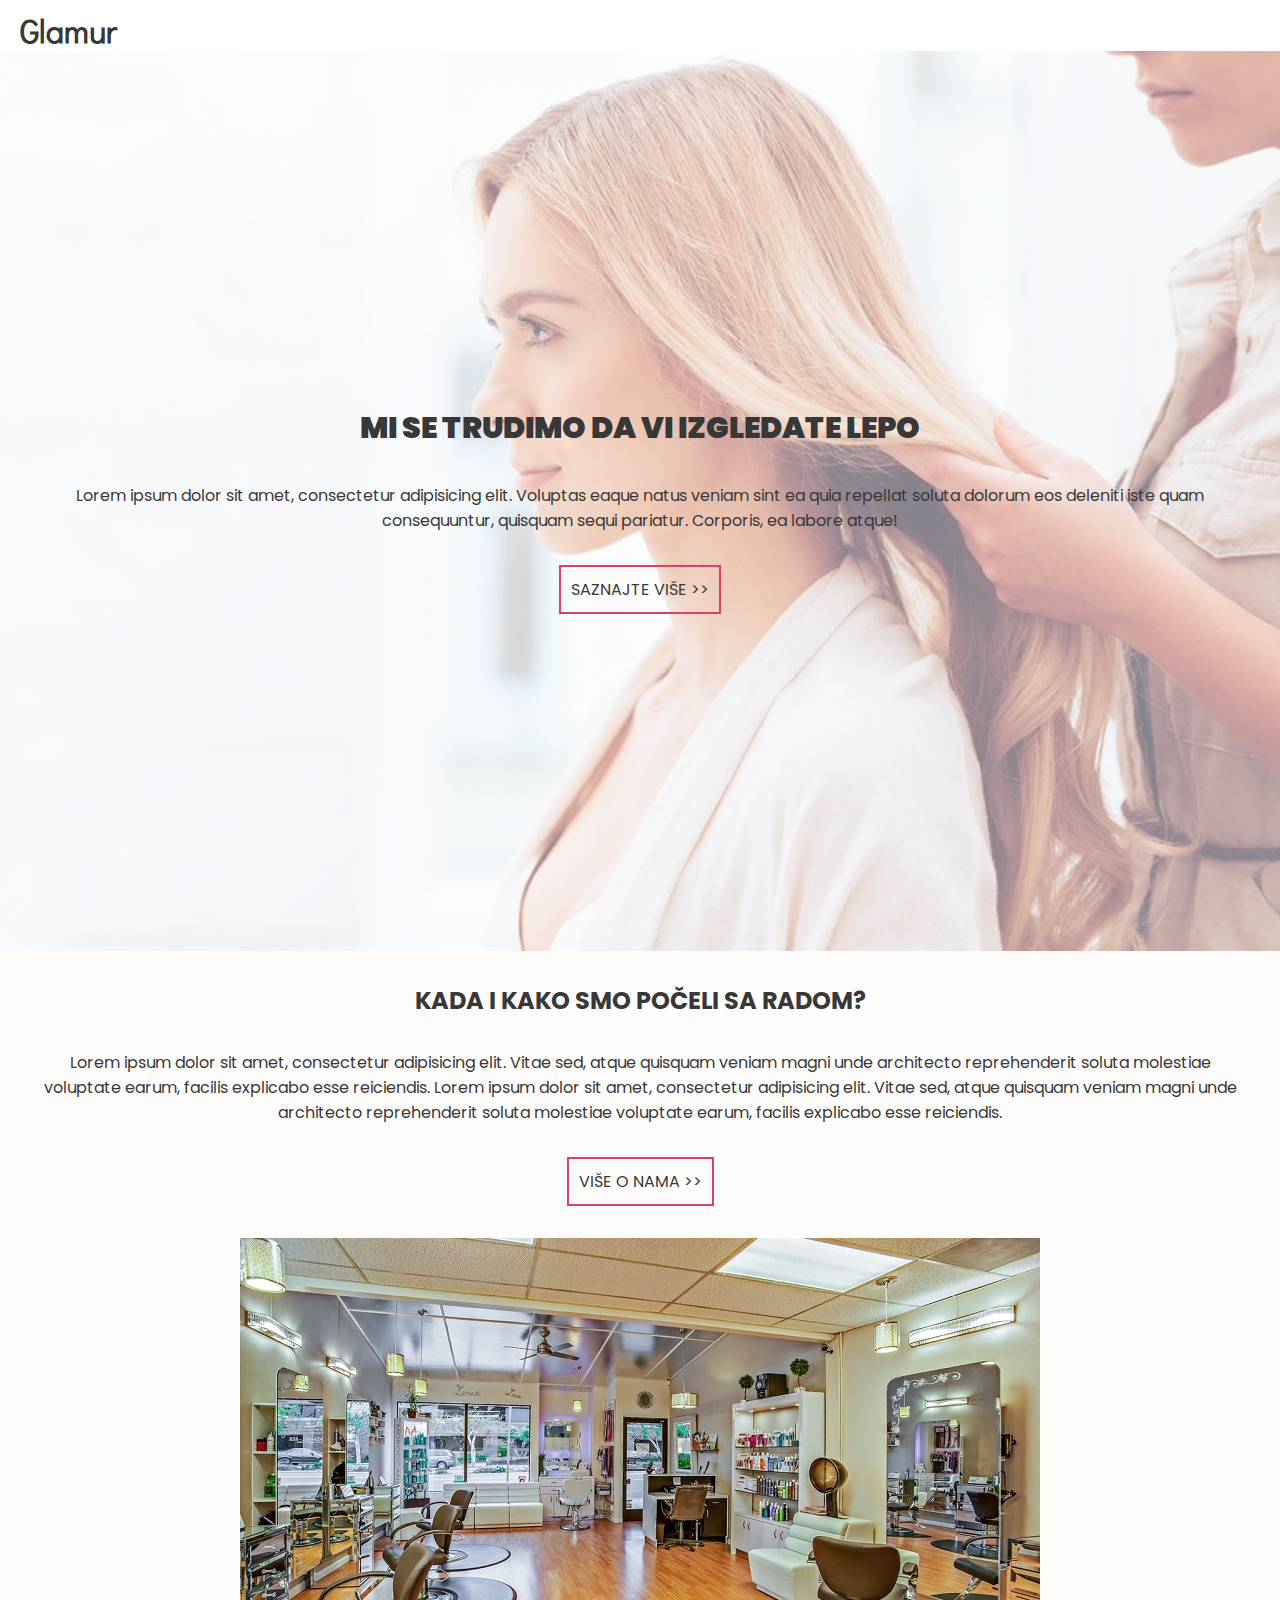
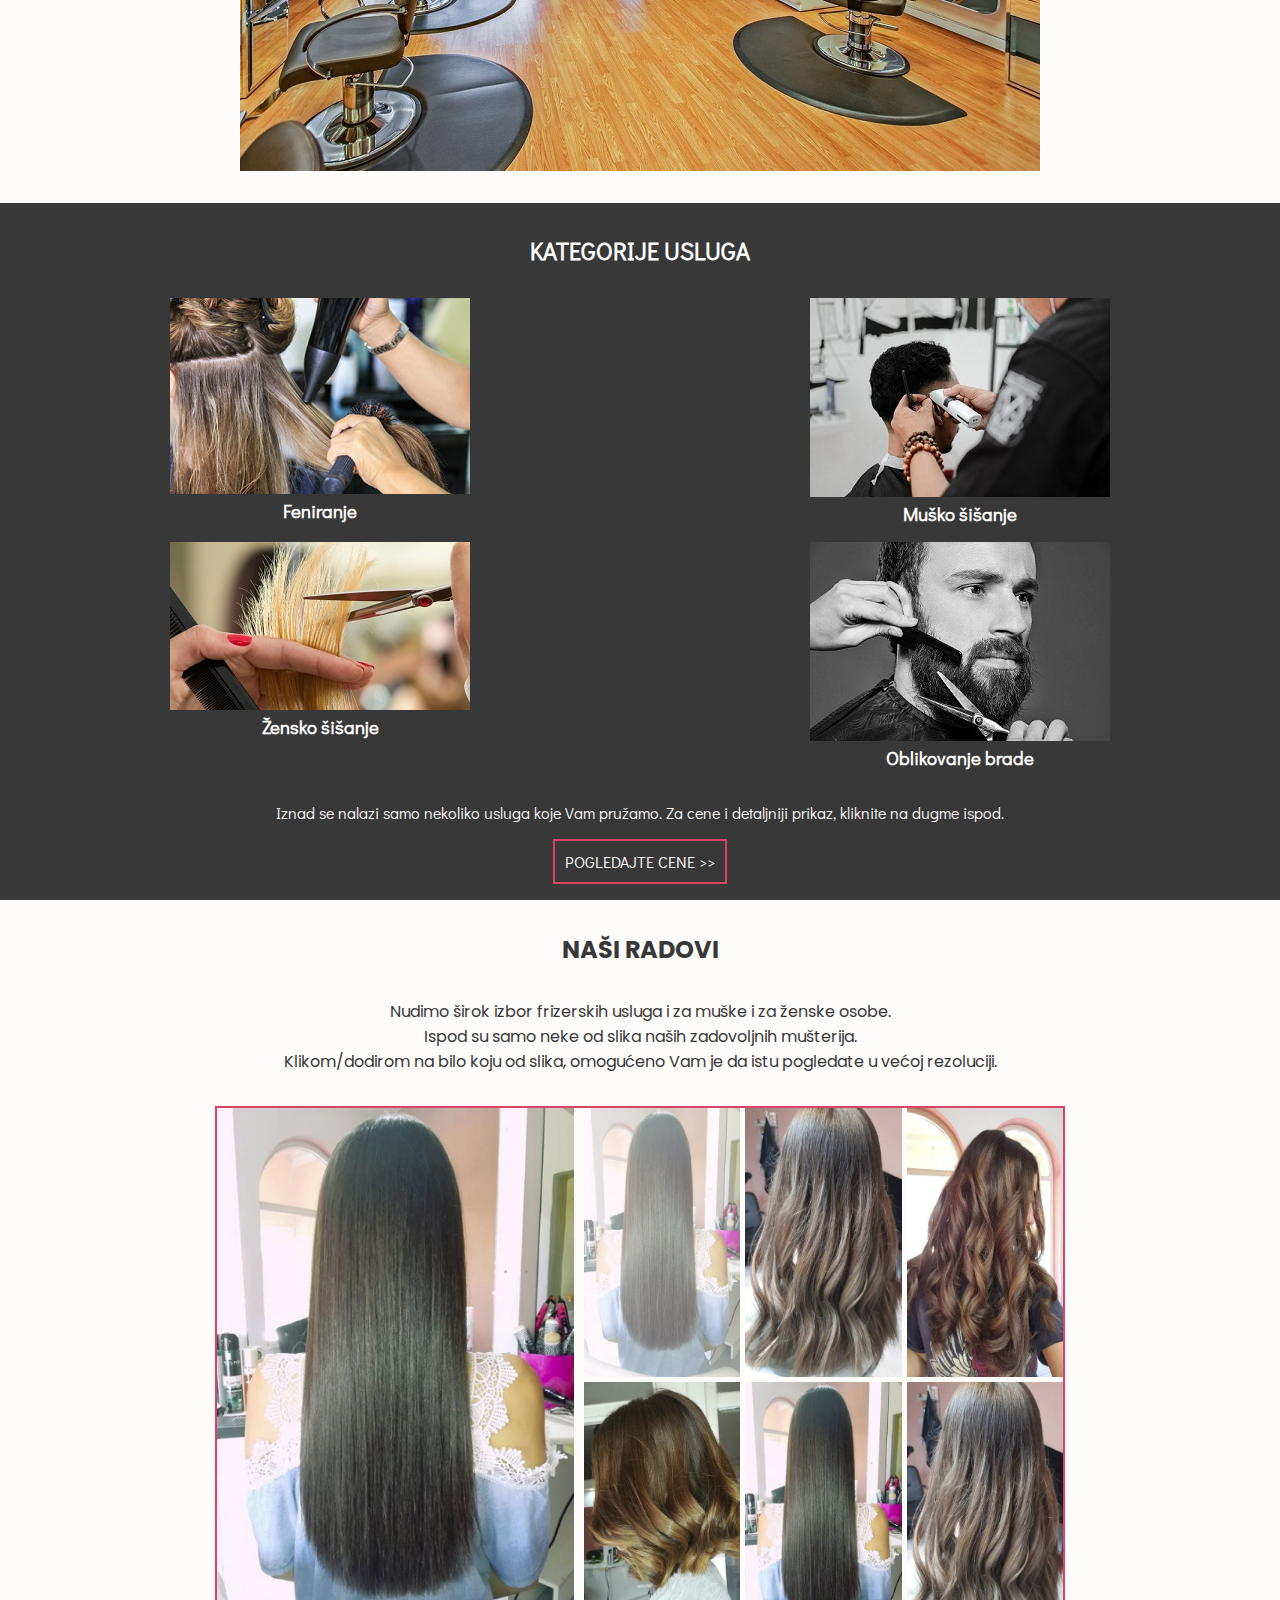
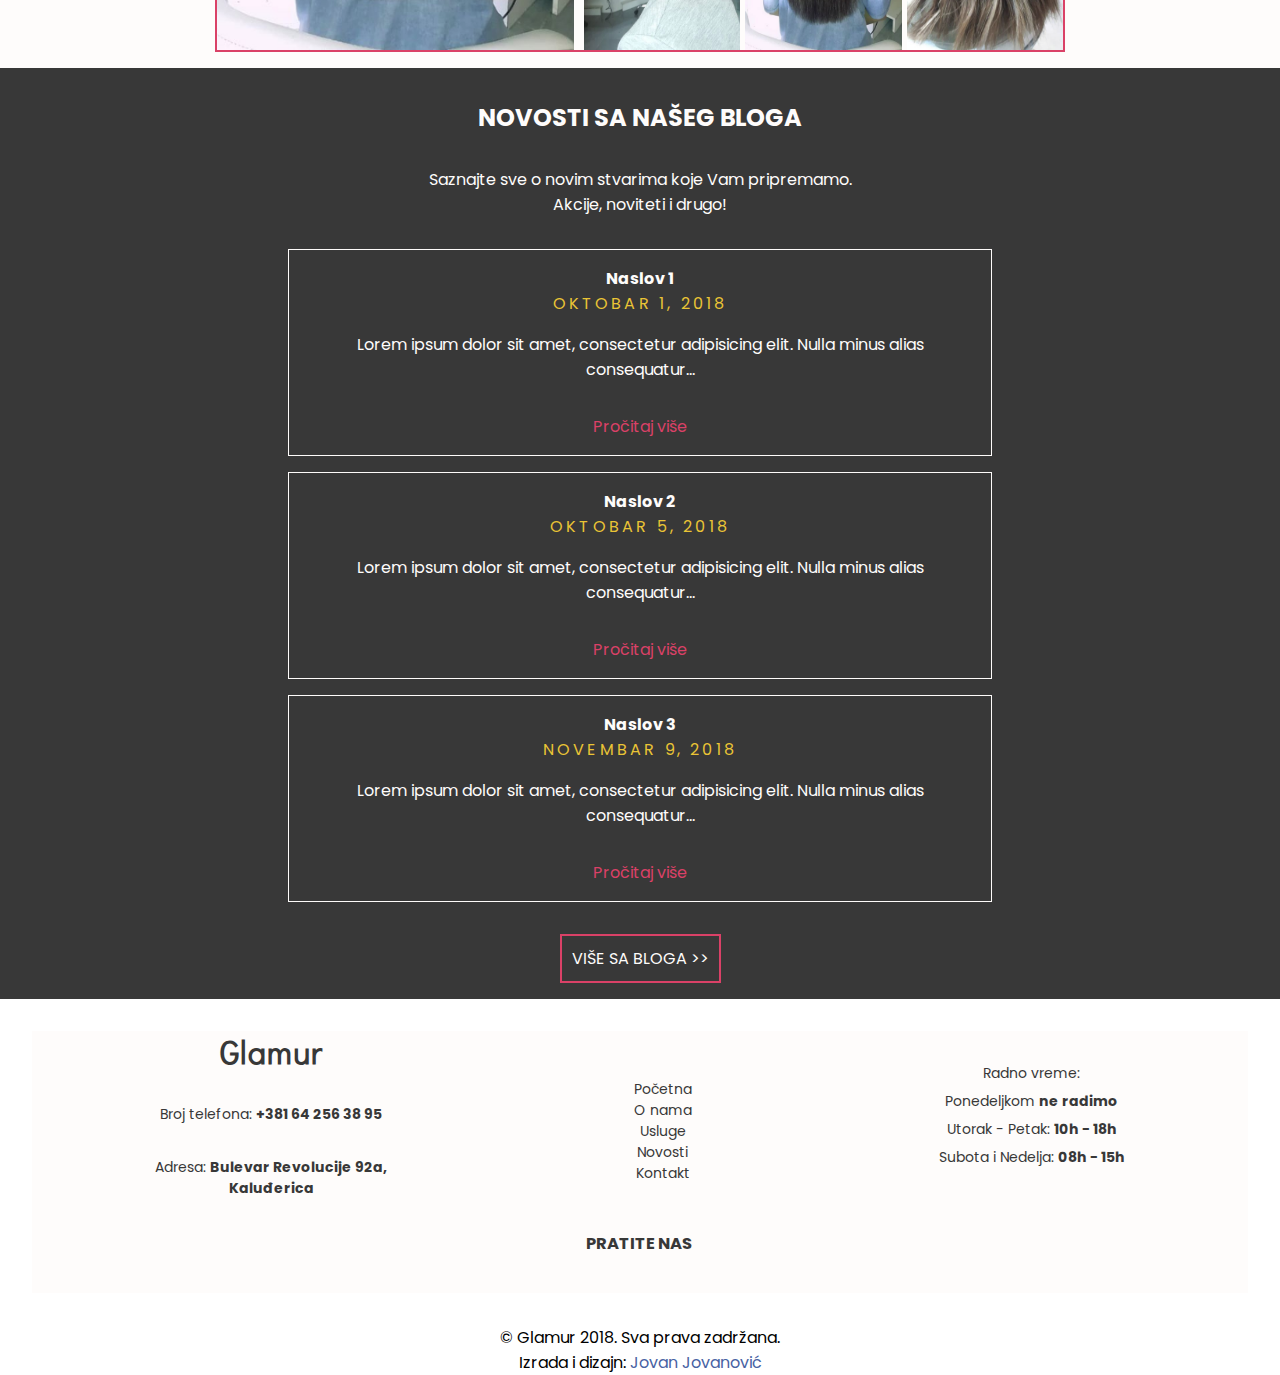
==== commit 69242e3e: "Changed price list, added some alt tags for the images" ====
--- a/index.html
+++ b/index.html
@@ -9,6 +9,7 @@
     <link rel="icon" type="image" href="img/favicon/scissor-and-comb.png">
     <title>Početna | Frizerski salon Glamur Kaluđerica</title>
     <link rel="stylesheet" type="text/css" href="css/home-page.css">
+    <link rel="stylesheet" href="https://cdnjs.cloudflare.com/ajax/libs/animate.css/3.5.2/animate.css" />
     <link rel="stylesheet" href="https://use.fontawesome.com/releases/v5.4.1/css/all.css" integrity="sha384-5sAR7xN1Nv6T6+dT2mhtzEpVJvfS3NScPQTrOxhwjIuvcA67KV2R5Jz6kr4abQsz" crossorigin="anonymous">
 </head>
 <body>
@@ -16,7 +17,7 @@
  <div class="flex-container">
     
     <header id="home">
-        <nav class="navbar">
+        <nav class="navbar animated bounceInRight">
             <span class="navbar-toggle" id="js-navbar-toggle">
                 <i class="fas fa-bars"></i>
             </span>
@@ -38,7 +39,7 @@
                <div class="left-half-content">
                 <h1><strong>Mi se trudimo da Vi izgledate lepo</strong></h1>
                 <p>Lorem ipsum dolor sit amet, consectetur adipisicing elit. Voluptas eaque natus veniam sint ea quia repellat soluta dolorum eos deleniti iste quam consequuntur, quisquam sequi pariatur. Corporis, ea labore atque!</p>
-                <a href="o-nama.html" class="button">Saznajte više &gt;&gt;</a>
+                <a href="o-nama.html" class="button animated bounce">Saznajte više &gt;&gt;</a>
                 </div>
         </div>
         <div class="right-half">
@@ -63,20 +64,20 @@
         <h2>Kategorije usluga</h2>
         <div class="services-img">
             <div>
-                <img src="img/feniranje.png" class="rounded" alt="">
+                <img src="img/feniranje.png" class="rounded" alt="Feniranje kose">
                 <h3>Feniranje</h3>
             </div>
             <div>
-                <img src="img/sisanje-musko.jpg" class="rounded" alt="">
+                <img src="img/sisanje-musko.jpg" class="rounded" alt="Muško šišanje">
                 <h3>Muško šišanje</h3>
             </div>
             <div>
-                <img src="img/sisanje-zensko.jpg" class="rounded" alt="">
+                <img src="img/sisanje-zensko.jpg" class="rounded" alt="Žensko šišanje">
                 <h3>Žensko šišanje</h3>
             </div>
             <div>
-                <img src="img/oblikovanje-brade.jpg" class="rounded" alt="">
-                <h3>Trimovanje brade</h3>
+                <img src="img/oblikovanje-brade.jpg" class="rounded" alt="Oblikovanje brade">
+                <h3>Oblikovanje brade</h3>
             </div>
         </div>
         <p>Iznad se nalazi samo nekoliko usluga koje Vam pružamo. Za cene i detaljniji prikaz, kliknite na dugme ispod.</p>
@@ -92,10 +93,10 @@
         </p>
         <div class="gallery-container"> <!-- gallery-container -->
             <div class="main-img">
-                <img src="img/slika1.png" alt="" id="current">
+                <img src="img/slika1.png" alt="Ispravljanje kose" id="current">
             </div>
             <div class="imgs">
-                <img src="img/slika1.png" alt="">
+                <img src="img/slika1.png" alt="Ispravljanje kose">
                 <img src="img/slika2.png" alt="">
                 <img src="img/slika3.png" alt="">
                 <img src="img/slika4.png" alt="">
